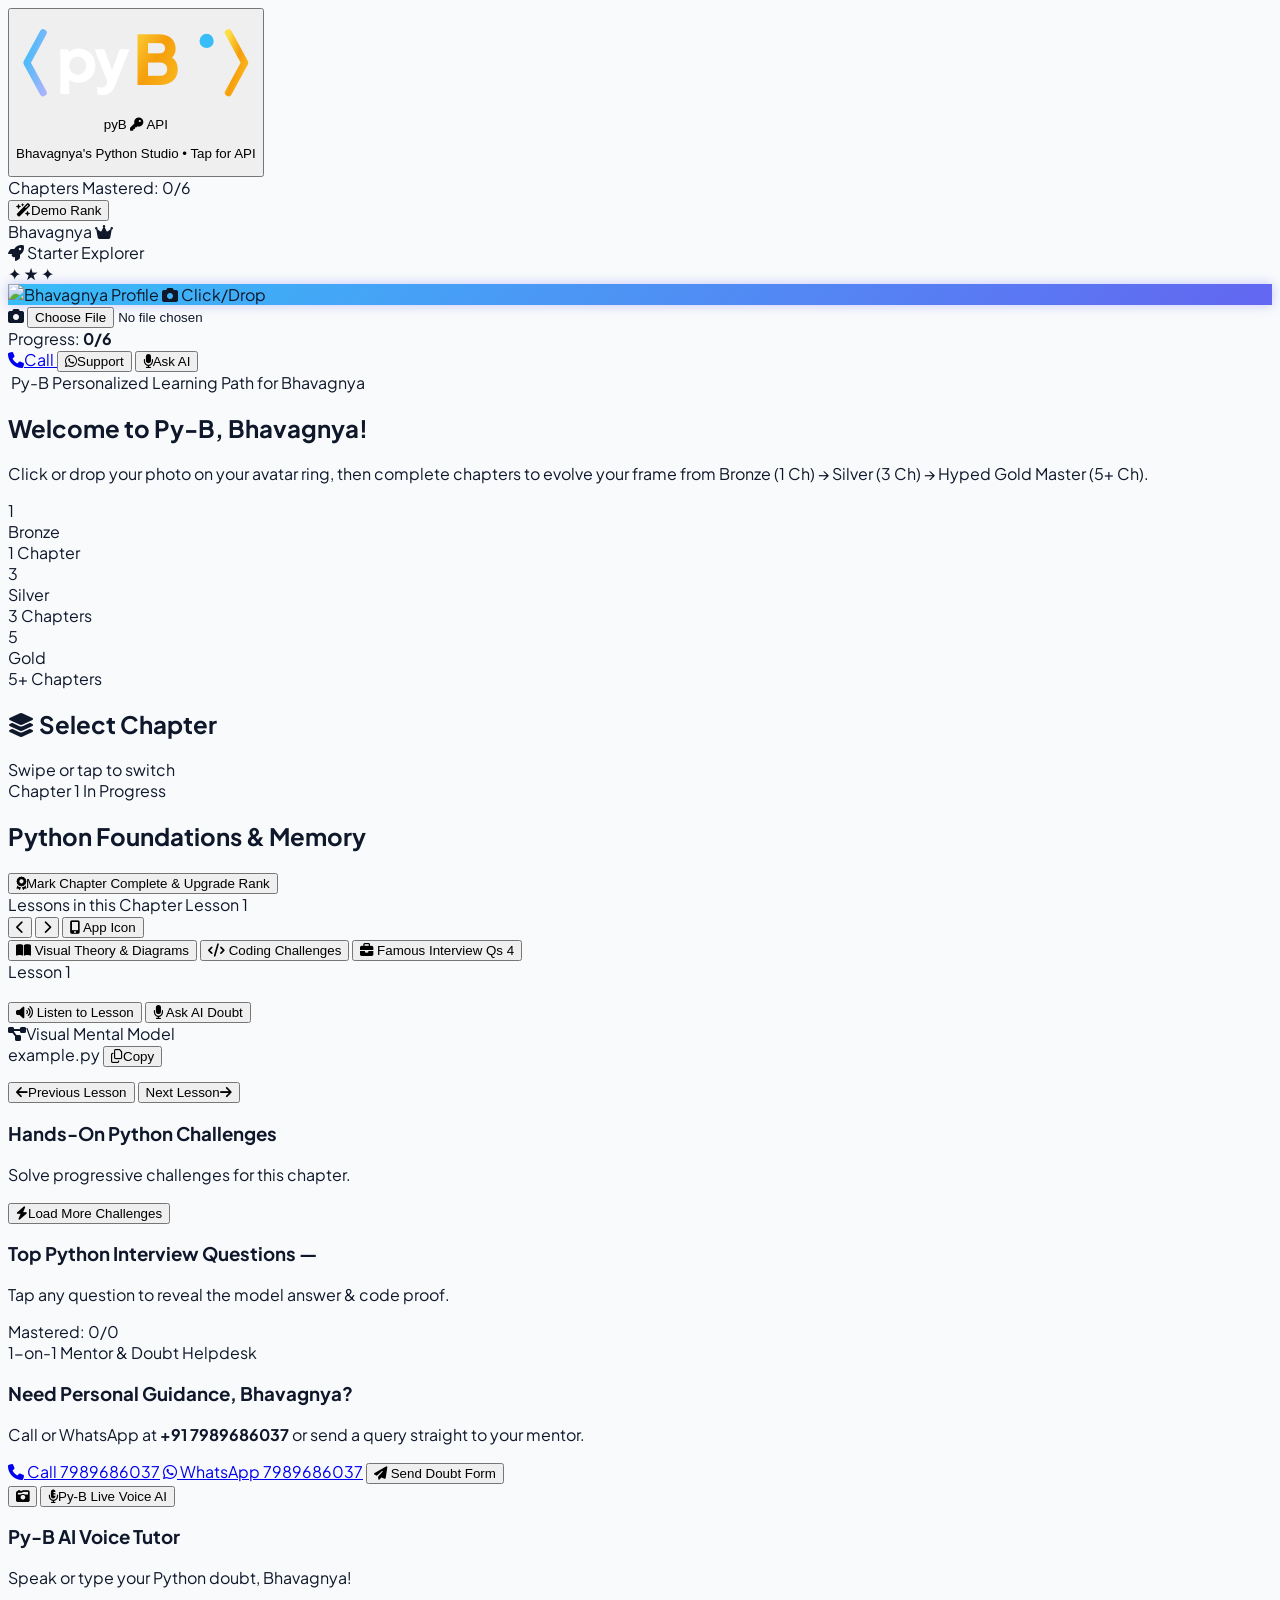
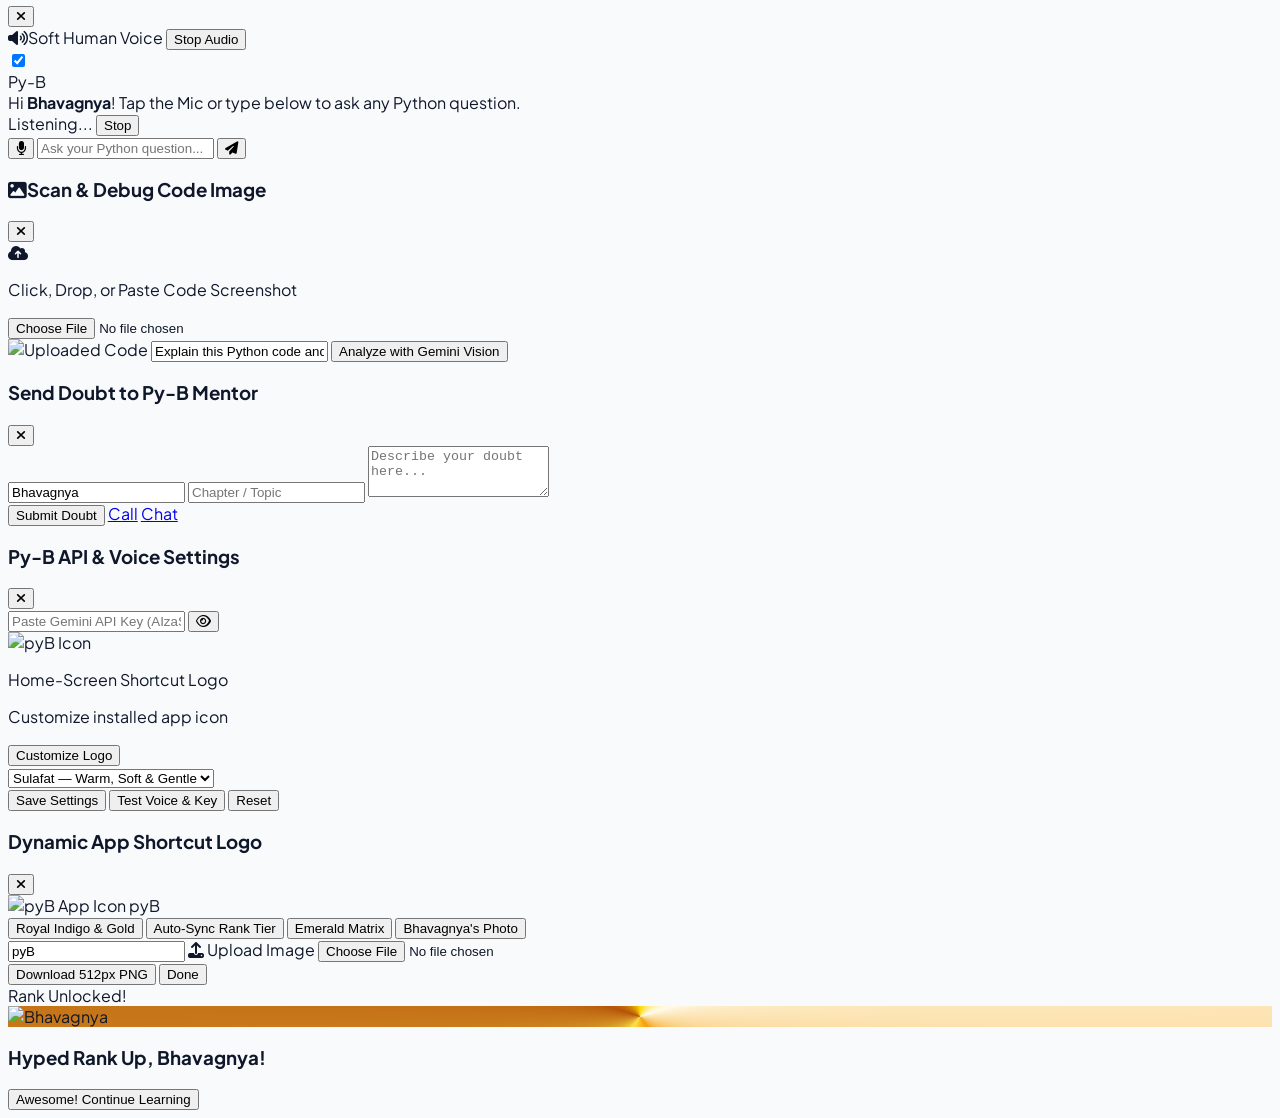
==== index.html.html @ 21bb07d4 "Add files via upload" ====
<!DOCTYPE html>
<html lang="en">
<head>
  <meta charset="UTF-8" />
  <meta name="viewport" content="width=device-width, initial-scale=1.0, maximum-scale=5.0" />
  <meta name="theme-color" content="#1e1b4b" id="dynamicThemeColorMeta" />
  <meta name="apple-mobile-web-app-capable" content="yes" />
  <meta name="apple-mobile-web-app-status-bar-style" content="black-translucent" />
  <meta name="apple-mobile-web-app-title" content="pyB" />
  <link id="dynamicFaviconLink" rel="icon" type="image/png" href="" />
  <link id="dynamicAppleTouchIconLink" rel="apple-touch-icon" href="" />
  <link id="dynamicManifestLink" rel="manifest" href="./manifest.json" />
  <title>pyB — Bhavagnya's Interactive Python Mastery</title>

  <!-- Google Fonts: Plus Jakarta Sans, Inter & JetBrains Mono -->
  <link rel="preconnect" href="https://fonts.googleapis.com" />
  <link rel="preconnect" href="https://fonts.gstatic.com" crossorigin />
  <link href="https://fonts.googleapis.com/css2?family=Inter:wght@400;500;600;700&family=JetBrains+Mono:wght@400;500;600;700&family=Plus+Jakarta+Sans:wght@500;600;700;800&display=swap" rel="stylesheet" />

  <!-- Tailwind CSS & Font Awesome -->
  <script src="https://cdn.tailwindcss.com"></script>
  <link rel="stylesheet" href="https://cdnjs.cloudflare.com/ajax/libs/font-awesome/6.5.1/css/all.min.css" />

  <!-- Dedicated Custom Stylesheet -->
  <link rel="stylesheet" href="./styles.css" />

  <script>
    tailwind.config = {
      theme: {
        extend: {
          fontFamily: {
            sans: ['"Plus Jakarta Sans"', '"Inter"', 'system-ui', 'sans-serif'],
            mono: ['"JetBrains Mono"', 'monospace'],
          }
        }
      }
    };
  </script>
</head>
<body class="antialiased selection:bg-indigo-100 selection:text-indigo-900 pb-24">

  <!-- STICKY TOP HEADER -->
  <header class="sticky top-0 z-40 bg-white/95 backdrop-blur-md border-b border-slate-200 shadow-sm">
    <div class="max-w-6xl mx-auto px-3 sm:px-6 py-2.5 flex items-center justify-between gap-2">
      <!-- Custom pyB App Logo -->
      <button onclick="openApiSettingsModal()" title="Click to Configure Gemini API Key & Natural Voice"
              class="flex items-center gap-2.5 text-left group rounded-2xl p-1 -ml-1 hover:bg-indigo-50/70 transition focus:outline-none focus:ring-2 focus:ring-indigo-400">
        <div class="relative h-10 sm:h-11 px-2.5 rounded-2xl bg-gradient-to-br from-slate-900 via-indigo-900 to-violet-800 flex items-center justify-center shadow-md shadow-indigo-200 border border-indigo-400/30 group-hover:scale-105 transition-transform">
          <svg viewBox="0 0 88 38" class="h-6 sm:h-7 w-auto" aria-label="pyB App Logo">
            <defs>
              <linearGradient id="pybGoldGrad" x1="0%" y1="0%" x2="100%" y2="100%">
                <stop offset="0%" stop-color="#fde047"/>
                <stop offset="50%" stop-color="#f59e0b"/>
                <stop offset="100%" stop-color="#fbbf24"/>
              </linearGradient>
              <linearGradient id="pybCyanGrad" x1="0%" y1="0%" x2="100%" y2="100%">
                <stop offset="0%" stop-color="#38bdf8"/>
                <stop offset="100%" stop-color="#a5b4fc"/>
              </linearGradient>
            </defs>
            <path d="M10 8 L4 19 L10 30" fill="none" stroke="url(#pybCyanGrad)" stroke-width="2.6" stroke-linecap="round" stroke-linejoin="round"/>
            <path d="M78 8 L84 19 L78 30" fill="none" stroke="url(#pybGoldGrad)" stroke-width="2.6" stroke-linecap="round" stroke-linejoin="round"/>
            <text x="15" y="26" font-family="Plus Jakarta Sans, Inter, sans-serif" font-weight="800" font-size="22" fill="#ffffff" letter-spacing="-0.5">py</text>
            <text x="43" y="27" font-family="Plus Jakarta Sans, Inter, sans-serif" font-weight="900" font-size="25" fill="url(#pybGoldGrad)">B</text>
            <circle cx="70" cy="11" r="2.6" fill="#38bdf8"/>
          </svg>
          <span id="apiKeyStatusDot" class="absolute -top-1 -right-1 w-3 h-3 rounded-full bg-emerald-400 border-2 border-white"></span>
        </div>
        <div>
          <div class="flex items-center gap-1.5">
            <span class="font-extrabold text-lg sm:text-xl tracking-tight text-slate-900 group-hover:text-indigo-700 transition-colors">pyB</span>
            <span class="text-[10px] font-bold uppercase tracking-wider px-2 py-0.5 rounded-full bg-indigo-50 text-indigo-600 border border-indigo-100 flex items-center gap-1">
              <i class="fa-solid fa-key text-[8px]"></i> API
            </span>
          </div>
          <p class="text-[11px] text-slate-500 hidden sm:block">Bhavagnya's Python Studio • Tap for API</p>
        </div>
      </button>

      <!-- Desktop Progress -->
      <div class="hidden md:flex items-center gap-3 bg-slate-50 border border-slate-200/80 px-3.5 py-1.5 rounded-2xl">
        <div class="text-xs font-semibold text-slate-600">
          Chapters Mastered: <span id="headerCompletedCount" class="text-indigo-600 font-bold">0</span>/<span id="headerTotalChapters">6</span>
        </div>
        <div class="w-28 h-2 bg-slate-200 rounded-full overflow-hidden">
          <div id="headerProgressBar" class="h-full bg-gradient-to-r from-indigo-500 to-amber-500 transition-all duration-500" style="width: 0%"></div>
        </div>
        <button onclick="simulateTierDemo()" class="text-[11px] font-semibold text-amber-600 hover:text-amber-700 bg-amber-50 px-2 py-0.5 rounded-lg border border-amber-200 transition">
          <i class="fa-solid fa-wand-magic-sparkles mr-1"></i>Demo Rank
        </button>
      </div>

      <!-- Bhavagnya Profile Card -->
      <div class="flex items-center gap-2.5 sm:gap-3">
        <div class="text-right">
          <div class="flex items-center justify-end gap-1.5">
            <span class="font-extrabold text-sm sm:text-base text-slate-900 tracking-tight">Bhavagnya</span>
            <span id="tierCrownIcon" class="hidden text-amber-500 text-xs"><i class="fa-solid fa-crown"></i></span>
          </div>
          <div class="flex items-center justify-end gap-1">
            <span id="tierBadge" class="inline-flex items-center gap-1 text-[10px] sm:text-[11px] font-bold px-2 py-0.5 rounded-full bg-indigo-50 text-indigo-700 border border-indigo-200 transition-all">
              <i class="fa-solid fa-rocket text-[10px]"></i> Starter Explorer
            </span>
          </div>
        </div>
        <div id="avatarDropZone"
             ondragover="handleAvatarDragOver(event)"
             ondragleave="handleAvatarDragLeave(event)"
             ondrop="handleAvatarDrop(event)"
             class="relative group rounded-full transition-all duration-200">
          <div id="goldSparkles" class="hidden pointer-events-none">
            <span class="sparkle-particle absolute -top-2 -left-1 text-amber-400 text-xs">✦</span>
            <span class="sparkle-particle absolute -top-1 -right-2 text-yellow-500 text-sm" style="animation-delay:0.5s">★</span>
            <span class="sparkle-particle absolute -bottom-1 -left-2 text-amber-500 text-xs" style="animation-delay:1s">✦</span>
          </div>
          <div id="avatarOuterFrame" class="avatar-frame-starter p-[3.5px] sm:p-1 rounded-full transition-all duration-500">
            <div class="relative w-11 h-11 sm:w-12 sm:h-12 rounded-full overflow-hidden bg-slate-900 border-2 border-white">
              <img id="userAvatarImg"
                   src="https://api.dicebear.com/7.x/avataaars/svg?seed=Bhavagnya&backgroundColor=c0aede"
                   alt="Bhavagnya Profile"
                   class="w-full h-full object-cover" />
              <label for="avatarUploadInput"
                     class="absolute inset-0 bg-slate-900/65 opacity-0 group-hover:opacity-100 active:opacity-100 flex flex-col items-center justify-center text-white cursor-pointer transition-opacity">
                <i class="fa-solid fa-camera text-xs"></i>
                <span class="text-[7px] font-bold uppercase mt-0.5 leading-tight text-center">Click/Drop</span>
              </label>
            </div>
          </div>
          <label for="avatarUploadInput"
                 class="absolute -bottom-1 -right-1 w-5 h-5 rounded-full bg-indigo-600 text-white border-2 border-white flex items-center justify-center shadow cursor-pointer hover:bg-indigo-700 transition">
            <i class="fa-solid fa-camera text-[9px]"></i>
          </label>
          <input type="file" id="avatarUploadInput" accept="image/*" class="hidden" onchange="handleAvatarUpload(event)" />
        </div>
      </div>
    </div>

    <!-- Mobile Quick Actions -->
    <div class="md:hidden bg-slate-50/90 border-t border-slate-200/70 px-3 py-1.5 flex items-center justify-between text-xs">
      <div class="flex items-center gap-2">
        <span class="font-semibold text-slate-600">Progress: <strong id="mobileCompletedCount" class="text-indigo-600">0/6</strong></span>
        <div class="w-20 h-1.5 bg-slate-200 rounded-full overflow-hidden">
          <div id="mobileProgressBar" class="h-full bg-gradient-to-r from-indigo-500 to-amber-500 transition-all duration-500" style="width: 0%"></div>
        </div>
      </div>
      <div class="flex items-center gap-2">
        <a href="tel:+917989686037" class="text-sky-700 font-semibold bg-sky-50 border border-sky-200 px-2 py-0.5 rounded-lg">
          <i class="fa-solid fa-phone mr-1"></i>Call
        </a>
        <button onclick="openContactModal()" class="text-emerald-700 font-semibold bg-emerald-50 border border-emerald-200 px-2 py-0.5 rounded-lg">
          <i class="fa-brands fa-whatsapp mr-1"></i>Support
        </button>
        <button onclick="toggleVoiceTutorModal(true)" class="text-indigo-700 font-semibold bg-indigo-50 border border-indigo-200 px-2 py-0.5 rounded-lg">
          <i class="fa-solid fa-microphone mr-1"></i>Ask AI
        </button>
      </div>
    </div>
  </header>

  <!-- MAIN CONTENT -->
  <main class="max-w-6xl mx-auto px-3 sm:px-6 pt-5 space-y-6">
    <!-- Welcome Banner -->
    <section class="bg-gradient-to-r from-slate-900 via-indigo-950 to-slate-900 rounded-3xl p-4 sm:p-6 text-white shadow-lg border border-indigo-800/40">
      <div class="flex flex-col lg:flex-row lg:items-center justify-between gap-4">
        <div class="space-y-1.5">
          <div class="inline-flex items-center gap-2 px-3 py-1 rounded-full bg-white/10 border border-white/15 text-xs font-semibold text-amber-300">
            <i class="fa-solid fa-sparkles"></i> Py-B Personalized Learning Path for Bhavagnya
          </div>
          <h1 class="text-xl sm:text-2xl md:text-3xl font-extrabold tracking-tight">
            Welcome to Py-B, <span class="text-transparent bg-clip-text bg-gradient-to-r from-amber-300 via-yellow-200 to-amber-400">Bhavagnya!</span>
          </h1>
          <p class="text-xs sm:text-sm text-slate-300 max-w-2xl leading-relaxed">
            Click or drop your photo on your avatar ring, then complete chapters to evolve your frame from <span class="text-amber-400 font-semibold">Bronze (1 Ch)</span> → <span class="text-slate-200 font-semibold">Silver (3 Ch)</span> → <span class="text-yellow-300 font-bold">Hyped Gold Master (5+ Ch)</span>.
          </p>
        </div>
        <div class="grid grid-cols-3 gap-2 sm:gap-3 shrink-0">
          <div id="milestoneBronze" class="rounded-2xl bg-white/5 border border-amber-600/40 p-2.5 text-center transition-all">
            <div class="w-7 h-7 mx-auto rounded-full bg-gradient-to-br from-amber-500 to-amber-800 flex items-center justify-center text-white text-xs font-bold mb-1 shadow">1</div>
            <div class="text-[11px] font-bold text-amber-300">Bronze</div>
            <div class="text-[10px] text-slate-400">1 Chapter</div>
          </div>
          <div id="milestoneSilver" class="rounded-2xl bg-white/5 border border-slate-400/40 p-2.5 text-center transition-all">
            <div class="w-7 h-7 mx-auto rounded-full bg-gradient-to-br from-slate-200 to-slate-500 flex items-center justify-center text-slate-900 text-xs font-bold mb-1 shadow">3</div>
            <div class="text-[11px] font-bold text-slate-200">Silver</div>
            <div class="text-[10px] text-slate-400">3 Chapters</div>
          </div>
          <div id="milestoneGold" class="rounded-2xl bg-white/5 border border-yellow-400/50 p-2.5 text-center transition-all">
            <div class="w-7 h-7 mx-auto rounded-full bg-gradient-to-br from-yellow-300 via-amber-400 to-yellow-600 flex items-center justify-center text-slate-950 text-xs font-bold mb-1 shadow">5</div>
            <div class="text-[11px] font-bold text-yellow-300">Gold</div>
            <div class="text-[10px] text-slate-400">5+ Chapters</div>
          </div>
        </div>
      </div>
    </section>

    <!-- Chapter Selector -->
    <section>
      <div class="flex items-center justify-between mb-2.5">
        <h2 class="text-sm font-extrabold uppercase tracking-wider text-slate-500 flex items-center gap-2">
          <i class="fa-solid fa-layer-group text-indigo-600"></i> Select Chapter
        </h2>
        <span class="text-xs text-slate-500 font-medium">Swipe or tap to switch</span>
      </div>
      <div id="chapterTabsContainer" class="lesson-palette-scroll gap-2.5 pb-1"></div>
    </section>

    <!-- Active Chapter Workspace -->
    <section id="chapterWorkspace" class="bg-white rounded-3xl border border-slate-200/90 shadow-sm overflow-hidden">
      <div class="p-4 sm:p-6 border-b border-slate-100 bg-gradient-to-r from-slate-50 to-indigo-50/40 flex flex-col sm:flex-row sm:items-center justify-between gap-4">
        <div>
          <div class="flex items-center gap-2 mb-1">
            <span id="activeChapterBadge" class="text-xs font-bold uppercase tracking-wider px-2.5 py-0.5 rounded-lg bg-indigo-600 text-white">Chapter 1</span>
            <span id="chapterStatusTag" class="text-xs font-semibold px-2.5 py-0.5 rounded-lg bg-slate-200/70 text-slate-700">In Progress</span>
          </div>
          <h2 id="activeChapterTitle" class="text-xl sm:text-2xl font-extrabold text-slate-900">Python Foundations & Memory</h2>
          <p id="activeChapterSubtitle" class="text-xs sm:text-sm text-slate-600 mt-0.5"></p>
        </div>
        <button id="completeChapterBtn" onclick="toggleChapterComplete()"
                class="w-full sm:w-auto px-5 py-3 rounded-2xl font-bold text-sm bg-gradient-to-r from-indigo-600 to-violet-600 text-white shadow-md flex items-center justify-center gap-2">
          <i class="fa-solid fa-award"></i><span>Mark Chapter Complete & Upgrade Rank</span>
        </button>
      </div>

      <!-- Lesson Palette -->
      <div class="bg-slate-50/80 border-b border-slate-200/80 px-3 sm:px-6 py-3">
        <div class="flex items-center justify-between mb-2">
          <div class="flex items-center gap-2">
            <span class="text-xs font-bold text-slate-700 uppercase tracking-wide">Lessons in this Chapter</span>
            <span id="lessonCounterPill" class="text-xs font-extrabold px-2.5 py-0.5 rounded-full bg-indigo-100 text-indigo-700 border border-indigo-200">Lesson 1</span>
          </div>
          <div class="flex items-center gap-1.5">
            <button onclick="scrollLessonPalette(-220)" class="w-8 h-8 rounded-xl bg-white border border-slate-200 text-slate-700 flex items-center justify-center"><i class="fa-solid fa-chevron-left text-xs"></i></button>
            <button onclick="scrollLessonPalette(220)" class="w-8 h-8 rounded-xl bg-white border border-slate-200 text-slate-700 flex items-center justify-center"><i class="fa-solid fa-chevron-right text-xs"></i></button>
            <button onclick="openAppIconStudioModal()" class="px-3 py-1.5 rounded-xl text-xs font-semibold bg-amber-50 hover:bg-amber-100 text-amber-800 border border-amber-200 flex items-center gap-1.5">
              <i class="fa-solid fa-mobile-screen-button"></i> App Icon
            </button>
          </div>
        </div>
        <div id="lessonPalette" class="lesson-palette-scroll gap-2 py-1"></div>
      </div>

      <!-- Subtabs -->
      <div class="flex border-b border-slate-200 bg-white px-2 sm:px-6 pt-2 gap-1 sm:gap-3 overflow-x-auto">
        <button onclick="switchSubTab('theory')" id="tabBtn-theory" class="subtab-btn px-3.5 py-2.5 text-xs sm:text-sm font-bold border-b-2 border-indigo-600 text-indigo-600 whitespace-nowrap flex items-center gap-1.5">
          <i class="fa-solid fa-book-open"></i> Visual Theory & Diagrams
        </button>
        <button onclick="switchSubTab('practice')" id="tabBtn-practice" class="subtab-btn px-3.5 py-2.5 text-xs sm:text-sm font-bold border-b-2 border-transparent text-slate-500 whitespace-nowrap flex items-center gap-1.5">
          <i class="fa-solid fa-code"></i> Coding Challenges
        </button>
        <button onclick="switchSubTab('interview')" id="tabBtn-interview" class="subtab-btn px-3.5 py-2.5 text-xs sm:text-sm font-bold border-b-2 border-transparent text-slate-500 whitespace-nowrap flex items-center gap-1.5">
          <i class="fa-solid fa-briefcase text-amber-500"></i> Famous Interview Qs
          <span id="interviewCountBadge" class="text-[10px] px-1.5 rounded-full bg-amber-100 text-amber-800">4</span>
        </button>
      </div>

      <!-- Theory Panel -->
      <div id="subTab-theory" class="p-4 sm:p-6 space-y-6">
        <div class="flex flex-col sm:flex-row sm:items-center justify-between gap-2 pb-3 border-b border-slate-100">
          <div>
            <span id="lessonTag" class="text-xs font-bold text-indigo-600 uppercase tracking-wider">Lesson 1</span>
            <h3 id="lessonTitle" class="text-lg sm:text-xl font-extrabold text-slate-900 mt-0.5"></h3>
          </div>
          <div class="flex items-center gap-2">
            <button onclick="readLessonAloud()" class="px-3 py-1.5 rounded-xl text-xs font-semibold bg-slate-100 border border-slate-200 flex items-center gap-1.5">
              <i class="fa-solid fa-volume-high text-indigo-600"></i> Listen to Lesson
            </button>
            <button onclick="askLessonDoubt()" class="px-3 py-1.5 rounded-xl text-xs font-semibold bg-indigo-50 text-indigo-700 border border-indigo-200 flex items-center gap-1.5">
              <i class="fa-solid fa-microphone"></i> Ask AI Doubt
            </button>
          </div>
        </div>
        <div class="bg-gradient-to-br from-slate-900 to-indigo-950 rounded-2xl p-4 sm:p-5 text-white border border-slate-800">
          <div class="flex items-center justify-between mb-3">
            <span class="text-xs font-bold uppercase tracking-wider text-indigo-300"><i class="fa-solid fa-diagram-project mr-1"></i>Visual Mental Model</span>
            <span id="diagramCaptionBadge" class="text-[11px] bg-white/10 px-2.5 py-0.5 rounded-full text-slate-200"></span>
          </div>
          <div id="lessonVisualDiagram" class="w-full flex justify-center items-center overflow-x-auto py-2"></div>
        </div>
        <div id="lessonTheoryContent" class="theory-prose max-w-3xl"></div>
        <div class="rounded-2xl overflow-hidden border border-slate-200 bg-slate-950 text-slate-100">
          <div class="flex items-center justify-between px-4 py-2.5 bg-slate-900 border-b border-slate-800">
            <span class="text-xs font-mono text-slate-400">example.py</span>
            <button onclick="copyExampleCode()" class="text-xs font-semibold text-slate-300 bg-slate-800 px-2.5 py-1 rounded-lg"><i class="fa-regular fa-copy mr-1"></i>Copy</button>
          </div>
          <pre id="lessonCodeBlock" class="p-4 text-xs sm:text-sm font-mono leading-relaxed overflow-x-auto text-emerald-300"></pre>
        </div>
        <div class="flex items-center justify-between pt-4 border-t border-slate-100">
          <button id="prevLessonBtn" onclick="navigateLesson(-1)" class="px-4 py-2.5 rounded-xl text-xs sm:text-sm font-bold bg-slate-100 text-slate-700 disabled:opacity-40"><i class="fa-solid fa-arrow-left mr-1"></i>Previous Lesson</button>
          <button id="nextLessonBtn" onclick="navigateLesson(1)" class="px-4 py-2.5 rounded-xl text-xs sm:text-sm font-bold bg-indigo-600 text-white">Next Lesson<i class="fa-solid fa-arrow-right ml-1"></i></button>
        </div>
      </div>

      <!-- Practice Panel -->
      <div id="subTab-practice" class="hidden p-4 sm:p-6 space-y-6">
        <div class="flex flex-col sm:flex-row sm:items-center justify-between gap-2">
          <div>
            <h3 class="text-lg sm:text-xl font-extrabold text-slate-900">Hands-On Python Challenges</h3>
            <p class="text-xs sm:text-sm text-slate-600">Solve progressive challenges for this chapter.</p>
          </div>
          <span id="challengeCounterBadge" class="text-xs font-bold px-3 py-1 rounded-full bg-indigo-50 text-indigo-700 border border-indigo-200"></span>
        </div>
        <div id="challengesContainer" class="space-y-5"></div>
        <div class="pt-4 border-t border-slate-200 flex flex-col items-center text-center gap-2">
          <button id="loadMoreChallengesBtn" onclick="loadMoreChallenges()" class="w-full sm:w-auto px-6 py-3.5 rounded-2xl font-extrabold text-sm bg-gradient-to-r from-amber-500 to-orange-600 text-white shadow-lg">
            <i class="fa-solid fa-bolt mr-1"></i><span id="loadMoreBtnText">Load More Challenges</span>
          </button>
        </div>
      </div>

      <!-- Interview Panel -->
      <div id="subTab-interview" class="hidden p-4 sm:p-6 space-y-5">
        <div class="bg-amber-50/80 border border-amber-200/80 rounded-2xl p-4 flex flex-col sm:flex-row sm:items-center justify-between gap-3">
          <div>
            <h3 class="font-extrabold text-slate-900 text-base sm:text-lg">Top Python Interview Questions — <span id="interviewChapterName" class="text-indigo-700"></span></h3>
            <p class="text-xs sm:text-sm text-slate-600">Tap any question to reveal the model answer & code proof.</p>
          </div>
          <div class="text-xs font-bold text-amber-900 bg-amber-200/60 px-3 py-1.5 rounded-xl">
            Mastered: <span id="interviewMasteredCount">0</span>/<span id="interviewTotalCount">0</span>
          </div>
        </div>
        <div id="interviewQuestionsList" class="space-y-3"></div>
      </div>
    </section>

    <!-- Mentor Helpdesk -->
    <section class="bg-white rounded-3xl border border-slate-200 p-4 sm:p-6 shadow-sm flex flex-col md:flex-row items-start md:items-center justify-between gap-4">
      <div class="space-y-1">
        <span class="text-xs font-bold uppercase tracking-wider text-emerald-600">1-on-1 Mentor & Doubt Helpdesk</span>
        <h3 class="text-lg font-extrabold text-slate-900">Need Personal Guidance, Bhavagnya?</h3>
        <p class="text-xs sm:text-sm text-slate-600">Call or WhatsApp at <strong class="text-slate-900">+91 7989686037</strong> or send a query straight to your mentor.</p>
      </div>
      <div class="flex flex-wrap items-center gap-2.5 w-full md:w-auto">
        <a href="tel:+917989686037" class="flex-1 md:flex-none px-4 py-2.5 rounded-xl bg-sky-600 hover:bg-sky-700 text-white font-bold text-xs sm:text-sm flex items-center justify-center gap-2"><i class="fa-solid fa-phone"></i> Call 7989686037</a>
        <a href="https://wa.me/917989686037?text=Hi!%20I'm%20Bhavagnya%20learning%20on%20Py-B%20and%20have%20a%20question." target="_blank" rel="noopener noreferrer" class="flex-1 md:flex-none px-4 py-2.5 rounded-xl bg-emerald-600 hover:bg-emerald-700 text-white font-bold text-xs sm:text-sm flex items-center justify-center gap-2"><i class="fa-brands fa-whatsapp"></i> WhatsApp 7989686037</a>
        <button onclick="openContactModal()" class="flex-1 md:flex-none px-4 py-2.5 rounded-xl bg-slate-900 hover:bg-slate-800 text-white font-bold text-xs sm:text-sm flex items-center justify-center gap-2"><i class="fa-solid fa-paper-plane"></i> Send Doubt Form</button>
      </div>
    </section>
  </main>

  <!-- Floating AI Dock -->
  <div class="fixed bottom-4 right-4 z-50 flex items-center gap-2.5">
    <button onclick="openImageOverlayModal()" class="w-12 h-12 rounded-2xl bg-slate-900 text-amber-400 shadow-xl border border-slate-700 flex items-center justify-center"><i class="fa-solid fa-camera-retro text-lg"></i></button>
    <button onclick="toggleVoiceTutorModal(true)" class="px-4 py-3 rounded-2xl bg-gradient-to-r from-indigo-600 to-violet-700 text-white font-extrabold text-xs sm:text-sm shadow-xl flex items-center gap-2.5">
      <i class="fa-solid fa-microphone-lines text-base"></i><span>Py-B Live Voice AI</span>
    </button>
  </div>

  <!-- Voice AI Modal -->
  <div id="voiceTutorModal" class="fixed inset-0 z-50 hidden bg-slate-950/70 backdrop-blur-sm flex items-end sm:items-center justify-center p-0 sm:p-4">
    <div class="bg-white w-full sm:max-w-lg rounded-t-3xl sm:rounded-3xl shadow-2xl border border-slate-200 overflow-hidden flex flex-col max-h-[90vh]">
      <div class="bg-gradient-to-r from-indigo-950 to-violet-900 p-4 text-white flex items-center justify-between">
        <div>
          <h3 class="font-extrabold text-base">Py-B AI Voice Tutor</h3>
          <p class="text-xs text-indigo-200">Speak or type your Python doubt, Bhavagnya!</p>
        </div>
        <button onclick="toggleVoiceTutorModal(false)" class="w-8 h-8 rounded-full bg-white/10 flex items-center justify-center"><i class="fa-solid fa-xmark"></i></button>
      </div>
      <div class="bg-indigo-50 px-4 py-2 border-b border-indigo-100 flex items-center justify-between text-xs">
        <div class="flex items-center gap-2">
          <span class="font-semibold text-indigo-900"><i class="fa-solid fa-volume-high text-indigo-600 mr-1"></i>Soft Human Voice</span>
          <button id="stopSpeakingBtn" onclick="stopAllAiAudio()" class="hidden px-2 py-0.5 rounded-lg bg-rose-100 text-rose-700 font-bold">Stop Audio</button>
        </div>
        <input type="checkbox" id="autoSpeakToggle" checked />
      </div>
      <div id="aiChatMessages" class="p-4 space-y-3 overflow-y-auto flex-1 bg-slate-50 min-h-[240px]">
        <div class="flex items-start gap-2.5">
          <div class="w-8 h-8 rounded-xl bg-indigo-600 text-white flex items-center justify-center shrink-0 text-xs font-bold">Py-B</div>
          <div class="bg-white border border-slate-200 rounded-2xl p-3 text-xs sm:text-sm text-slate-700">Hi <strong>Bhavagnya</strong>! Tap the Mic or type below to ask any Python question.</div>
        </div>
      </div>
      <div id="voiceStatusBanner" class="hidden px-4 py-2.5 bg-rose-50 border-t border-rose-200 flex items-center justify-between">
        <span id="voiceLiveTranscript" class="text-xs font-bold text-rose-700">Listening...</span>
        <button onclick="stopVoiceRecognition()" class="text-xs font-bold text-rose-700 underline">Stop</button>
      </div>
      <div class="p-3 bg-white border-t border-slate-200 flex items-center gap-2">
        <button id="micTriggerBtn" onclick="toggleVoiceRecognition()" class="w-12 h-12 rounded-2xl bg-rose-500 text-white flex items-center justify-center shrink-0"><i class="fa-solid fa-microphone text-lg"></i></button>
        <input id="aiTextInput" type="text" placeholder="Ask your Python question..." onkeydown="if(event.key==='Enter') sendAiDoubt()" class="flex-1 bg-slate-100 border border-slate-200 rounded-2xl px-3.5 py-3 text-xs sm:text-sm" />
        <button onclick="sendAiDoubt()" class="w-11 h-11 rounded-2xl bg-indigo-600 text-white flex items-center justify-center shrink-0"><i class="fa-solid fa-paper-plane text-sm"></i></button>
      </div>
    </div>
  </div>

  <!-- Image Scanner Modal -->
  <div id="imageOverlayModal" class="fixed inset-0 z-50 hidden bg-slate-950/70 backdrop-blur-sm flex items-center justify-center p-4">
    <div class="bg-white w-full max-w-md rounded-3xl shadow-2xl border border-slate-200 overflow-hidden">
      <div class="p-4 bg-slate-900 text-white flex items-center justify-between">
        <h3 class="font-extrabold text-base"><i class="fa-solid fa-image text-amber-400 mr-1.5"></i>Scan & Debug Code Image</h3>
        <button onclick="closeImageOverlayModal()" class="w-8 h-8 rounded-full bg-white/10 flex items-center justify-center"><i class="fa-solid fa-xmark"></i></button>
      </div>
      <div class="p-5 space-y-4">
        <label id="codeImageDropZone" for="codeScreenshotInput" ondragover="handleCodeDropZoneDragOver(event)" ondragleave="handleCodeDropZoneDragLeave(event)" ondrop="handleCodeDropZoneDrop(event)"
               class="block border-2 border-dashed border-indigo-300 bg-indigo-50/40 rounded-2xl p-6 text-center cursor-pointer">
          <i class="fa-solid fa-cloud-arrow-up text-3xl text-indigo-600 mb-2"></i>
          <p class="text-sm font-bold text-slate-800">Click, Drop, or Paste Code Screenshot</p>
          <input type="file" id="codeScreenshotInput" accept="image/*" class="hidden" onchange="handleCodeImageUpload(event)" />
        </label>
        <div id="codeImagePreviewWrap" class="hidden space-y-3">
          <img id="codeImagePreview" src="" alt="Uploaded Code" class="w-full max-h-48 object-contain rounded-xl bg-slate-950" />
          <input id="codeImagePrompt" type="text" value="Explain this Python code and fix any errors for Bhavagnya." class="w-full bg-slate-100 border border-slate-200 rounded-xl px-3 py-2 text-xs" />
          <button onclick="analyzeUploadedCodeImage()" id="analyzeImgBtn" class="w-full py-3 rounded-xl bg-indigo-600 text-white font-bold text-sm">Analyze with Gemini Vision</button>
        </div>
        <div id="codeImageResult" class="hidden bg-slate-50 border border-slate-200 rounded-2xl p-3.5 text-xs max-h-48 overflow-y-auto"></div>
      </div>
    </div>
  </div>

  <!-- Contact Modal -->
  <div id="contactSupportModal" class="fixed inset-0 z-50 hidden bg-slate-950/70 backdrop-blur-sm flex items-center justify-center p-4">
    <div class="bg-white w-full max-w-md rounded-3xl shadow-2xl border border-slate-200 overflow-hidden">
      <div class="p-4 bg-slate-900 text-white flex items-center justify-between">
        <h3 class="font-extrabold text-base">Send Doubt to Py-B Mentor</h3>
        <button onclick="closeContactModal()" class="w-8 h-8 rounded-full bg-white/10 flex items-center justify-center"><i class="fa-solid fa-xmark"></i></button>
      </div>
      <form onsubmit="submitGoogleSupportForm(event)" class="p-5 space-y-4">
        <input type="text" id="formStudentName" value="Bhavagnya" required class="w-full bg-slate-50 border border-slate-300 rounded-xl px-3.5 py-2.5 text-sm font-semibold" />
        <input type="text" id="formTopic" placeholder="Chapter / Topic" required class="w-full bg-slate-50 border border-slate-300 rounded-xl px-3.5 py-2.5 text-sm" />
        <textarea id="formMessage" rows="3" placeholder="Describe your doubt here..." required class="w-full bg-slate-50 border border-slate-300 rounded-xl px-3.5 py-2.5 text-sm"></textarea>
        <div id="formSubmitStatus" class="hidden"></div>
        <div class="flex items-center gap-2">
          <button type="submit" id="formSubmitBtn" class="flex-1 py-3 rounded-xl bg-indigo-600 text-white font-bold text-sm">Submit Doubt</button>
          <a href="tel:+917989686037" class="py-3 px-3.5 rounded-xl bg-sky-600 text-white font-bold text-sm">Call</a>
          <a href="https://wa.me/917989686037" target="_blank" rel="noopener noreferrer" class="py-3 px-3.5 rounded-xl bg-emerald-600 text-white font-bold text-sm">Chat</a>
        </div>
      </form>
    </div>
  </div>

  <!-- API Settings Modal -->
  <div id="apiSettingsModal" class="fixed inset-0 z-50 hidden bg-slate-950/70 backdrop-blur-sm flex items-center justify-center p-4">
    <div class="bg-white w-full max-w-md rounded-3xl shadow-2xl border border-slate-200 overflow-hidden">
      <div class="p-4 bg-slate-900 text-white flex items-center justify-between">
        <h3 class="font-extrabold text-base">Py-B API & Voice Settings</h3>
        <button onclick="closeApiSettingsModal()" class="w-8 h-8 rounded-full bg-white/10 flex items-center justify-center"><i class="fa-solid fa-xmark"></i></button>
      </div>
      <div class="p-5 space-y-4">
        <div class="relative flex items-center">
          <input type="password" id="customApiKeyInput" placeholder="Paste Gemini API Key (AIzaSy...)" class="w-full bg-slate-50 border border-slate-300 rounded-xl pl-3.5 pr-10 py-2.5 text-xs font-mono" />
          <button type="button" onclick="toggleApiKeyVisibility()" class="absolute right-3 text-slate-400"><i id="apiKeyEyeIcon" class="fa-regular fa-eye"></i></button>
        </div>
        <div class="p-3 rounded-2xl bg-amber-50 border border-amber-200 flex items-center justify-between gap-3">
          <div class="flex items-center gap-2.5">
            <img id="settingsMiniAppIconPreview" src="" alt="pyB Icon" class="w-10 h-10 rounded-xl bg-slate-900 object-cover" />
            <div>
              <p class="text-xs font-extrabold text-slate-900">Home-Screen Shortcut Logo</p>
              <p class="text-[11px] text-slate-600">Customize installed app icon</p>
            </div>
          </div>
          <button type="button" onclick="closeApiSettingsModal(); openAppIconStudioModal();" class="px-3 py-2 rounded-xl bg-indigo-600 text-white font-bold text-xs">Customize Logo</button>
        </div>
        <select id="voicePersonaSelect" onchange="saveVoicePreference()" class="w-full bg-slate-50 border border-slate-300 rounded-xl px-3.5 py-2.5 text-xs font-semibold">
          <option value="Sulafat">Sulafat — Warm, Soft & Gentle</option>
          <option value="Aoede">Aoede — Breezy & Natural</option>
          <option value="Achernar">Achernar — Calm & Soothing</option>
          <option value="Leda">Leda — Friendly & Youthful</option>
        </select>
        <div id="apiKeyTestFeedback" class="hidden"></div>
        <div class="flex flex-wrap items-center gap-2">
          <button onclick="saveCustomApiKey()" class="flex-1 py-2.5 px-4 rounded-xl bg-indigo-600 text-white font-bold text-xs">Save Settings</button>
          <button onclick="testGeminiConnection()" id="testApiBtn" class="py-2.5 px-3.5 rounded-xl bg-slate-100 text-slate-800 font-bold text-xs border">Test Voice & Key</button>
          <button onclick="clearCustomApiKey()" class="py-2.5 px-3 rounded-xl bg-rose-50 text-rose-700 font-bold text-xs border border-rose-200">Reset</button>
        </div>
      </div>
    </div>
  </div>

  <!-- App Icon Studio Modal -->
  <div id="appIconStudioModal" class="fixed inset-0 z-50 hidden bg-slate-950/75 backdrop-blur-sm flex items-center justify-center p-4">
    <div class="bg-white w-full max-w-md rounded-3xl shadow-2xl border border-slate-200 overflow-hidden">
      <div class="p-4 bg-indigo-950 text-white flex items-center justify-between">
        <h3 class="font-extrabold text-base">Dynamic App Shortcut Logo</h3>
        <button onclick="closeAppIconStudioModal()" class="w-8 h-8 rounded-full bg-white/10 flex items-center justify-center"><i class="fa-solid fa-xmark"></i></button>
      </div>
      <div class="p-5 space-y-4">
        <div class="bg-slate-900 rounded-2xl p-4 text-center">
          <img id="liveAppIconPreviewImg" src="" alt="pyB App Icon" class="w-20 h-20 mx-auto rounded-[22px] shadow-2xl object-cover bg-slate-950" />
          <span id="liveAppShortcutLabel" class="block text-xs font-bold text-white mt-2">pyB</span>
        </div>
        <div class="grid grid-cols-2 gap-2">
          <button type="button" onclick="setAppIconTheme('royal')" id="iconThemeBtn-royal" class="icon-theme-btn p-2.5 rounded-xl border-2 border-indigo-600 bg-indigo-50 text-left text-xs font-extrabold">Royal Indigo & Gold</button>
          <button type="button" onclick="setAppIconTheme('rank')" id="iconThemeBtn-rank" class="icon-theme-btn p-2.5 rounded-xl border border-slate-200 bg-white text-left text-xs font-extrabold">Auto-Sync Rank Tier</button>
          <button type="button" onclick="setAppIconTheme('cyber')" id="iconThemeBtn-cyber" class="icon-theme-btn p-2.5 rounded-xl border border-slate-200 bg-white text-left text-xs font-extrabold">Emerald Matrix</button>
          <button type="button" onclick="setAppIconTheme('avatar')" id="iconThemeBtn-avatar" class="icon-theme-btn p-2.5 rounded-xl border border-slate-200 bg-white text-left text-xs font-extrabold">Bhavagnya's Photo</button>
        </div>
        <div class="grid grid-cols-2 gap-3">
          <input type="text" id="shortcutNameInput" value="pyB" maxlength="14" oninput="updateDynamicAppIcon()" class="bg-slate-50 border border-slate-300 rounded-xl px-3 py-2 text-xs font-bold" />
          <label for="customAppIconFileInput" class="py-2 px-3 rounded-xl bg-slate-100 border border-slate-300 text-xs font-bold flex items-center justify-center gap-1.5 cursor-pointer">
            <i class="fa-solid fa-upload"></i> Upload Image
          </label>
          <input type="file" id="customAppIconFileInput" accept="image/*" class="hidden" onchange="handleCustomAppIconUpload(event)" />
        </div>
        <div class="flex items-center gap-2">
          <button type="button" onclick="downloadGeneratedAppIcon()" class="flex-1 py-2.5 px-4 rounded-xl bg-slate-900 text-white font-bold text-xs">Download 512px PNG</button>
          <button type="button" onclick="closeAppIconStudioModal()" class="py-2.5 px-5 rounded-xl bg-indigo-600 text-white font-bold text-xs">Done</button>
        </div>
      </div>
    </div>
  </div>

  <!-- Rank Celebration Modal -->
  <div id="rankCelebrationModal" class="fixed inset-0 z-50 hidden bg-slate-950/75 backdrop-blur-sm flex items-center justify-center p-4">
    <div class="bg-slate-900 border border-amber-400/50 text-white w-full max-w-sm rounded-3xl p-6 text-center shadow-2xl space-y-4">
      <div id="celebrationRankTag" class="inline-block px-3 py-1 rounded-full bg-amber-400/20 text-amber-300 text-xs font-extrabold uppercase">Rank Unlocked!</div>
      <div id="celebrationFramePreview" class="w-24 h-24 mx-auto rounded-full p-1.5 avatar-frame-gold">
        <img id="celebrationAvatarImg" src="https://api.dicebear.com/7.x/avataaars/svg?seed=Bhavagnya&backgroundColor=c0aede" alt="Bhavagnya" class="w-full h-full rounded-full object-cover border-2 border-white" />
      </div>
      <h3 id="celebrationHeading" class="text-xl font-extrabold text-white">Hyped Rank Up, Bhavagnya!</h3>
      <p id="celebrationSubtext" class="text-xs text-slate-300"></p>
      <button onclick="document.getElementById('rankCelebrationModal').classList.add('hidden')" class="w-full py-3 rounded-2xl bg-amber-400 text-slate-950 font-extrabold text-sm">Awesome! Continue Learning</button>
    </div>
  </div>

  <!-- Dedicated Application Logic -->
  <script src="./app.js" defer></script>
</body>
</html>
---- styles.css ----
/* ============================================================================
pyB — Custom Animations, Mobile Scrollbars & Tiered Rank Frames
============================================================================ */

html {
scroll-behavior: smooth;
font-family: 'Plus Jakarta Sans', 'Inter', sans-serif;
}

body {
background-color: #f8fafc;
color: #0f172a;
overflow-x: hidden;
}

/* Mobile Horizontal Lesson Palette Scrolling */
.lesson-palette-scroll {
display: flex;
overflow-x: auto;
-webkit-overflow-scrolling: touch;
scroll-snap-type: x mandatory;
touch-action: pan-x;
scrollbar-width: none;
-ms-overflow-style: none;
scroll-behavior: smooth;
}
.lesson-palette-scroll::-webkit-scrollbar {
display: none;
}
.lesson-pill {
scroll-snap-align: start;
flex: 0 0 auto;
}

/* Tiered Avatar Frame Animations (Starter -> Bronze -> Silver -> Gold) */
@keyframes goldPulse {
0%, 100% {
box-shadow: 0 0 14px rgba(255, 215, 0, 0.75), 0 0 28px rgba(245, 158, 11, 0.45);
transform: scale(1);
}
50% {
box-shadow: 0 0 24px rgba(255, 215, 0, 1), 0 0 42px rgba(251, 191, 36, 0.8);
transform: scale(1.04);
}
}

@keyframes silverSheen {
0%, 100% {
box-shadow: 0 0 12px rgba(203, 213, 225, 0.85), 0 0 22px rgba(148, 163, 184, 0.5);
}
50% {
box-shadow: 0 0 20px rgba(241, 245, 249, 1), 0 0 32px rgba(148, 163, 184, 0.8);
}
}

@keyframes bronzeGlow {
0%, 100% {
box-shadow: 0 0 10px rgba(205, 127, 50, 0.65);
}
50% {
box-shadow: 0 0 18px rgba(205, 127, 50, 0.95);
}
}

@keyframes floatSparkle {
0%, 100% {
transform: translateY(0px) scale(0.9);
opacity: 0.7;
}
50% {
transform: translateY(-5px) scale(1.2);
opacity: 1;
}
}

.avatar-frame-starter {
background: linear-gradient(135deg, #38bdf8, #6366f1);
box-shadow: 0 0 12px rgba(99, 102, 241, 0.35);
}

.avatar-frame-bronze {
background: linear-gradient(135deg, #f59e0b, #cd7f32, #8c4a19, #d97706);
animation: bronzeGlow 2.8s infinite ease-in-out;
}

.avatar-frame-silver {
background: linear-gradient(135deg, #ffffff, #cbd5e1, #64748b, #f8fafc, #94a3b8);
animation: silverSheen 2.4s infinite ease-in-out;
}

.avatar-frame-gold {
background: conic-gradient(from 0deg, #ffd700, #fffbeb, #f59e0b, #fde047, #b45309, #ffd700);
animation: goldPulse 2s infinite ease-in-out;
}

.sparkle-particle {
animation: floatSparkle 1.8s infinite ease-in-out;
}

/* Drag-and-Drop Active Highlight */
.drop-active {
outline: 3px dashed #6366f1 !important;
outline-offset: 3px;
background-color: rgba(99, 102, 241, 0.12) !important;
transform: scale(1.03);
}

/* Voice Waveform Animation */
@keyframes waveBar {
0%, 100% {
height: 6px;
}
50% {
height: 22px;
}
}

.voice-wave span {
display: inline-block;
width: 3px;
background: #ef4444;
border-radius: 9999px;
animation: waveBar 0.8s infinite ease-in-out;
}
.voice-wave span:nth-child(2) { animation-delay: 0.15s; }
.voice-wave span:nth-child(3) { animation-delay: 0.3s; }
.voice-wave span:nth-child(4) { animation-delay: 0.45s; }
.voice-wave span:nth-child(5) { animation-delay: 0.6s; }

/* Theory Prose Readability */
.theory-prose p {
font-size: 16px;
line-height: 1.75;
color: #334155;
margin-bottom: 1rem;
}
.theory-prose strong {
color: #0f172a;
font-weight: 700;
}
.theory-prose code {
font-family: 'JetBrains Mono', monospace;
background: #eef2ff;
color: #4338ca;
padding: 0.15rem 0.4rem;
border-radius: 0.375rem;
font-size: 0.88em;
}
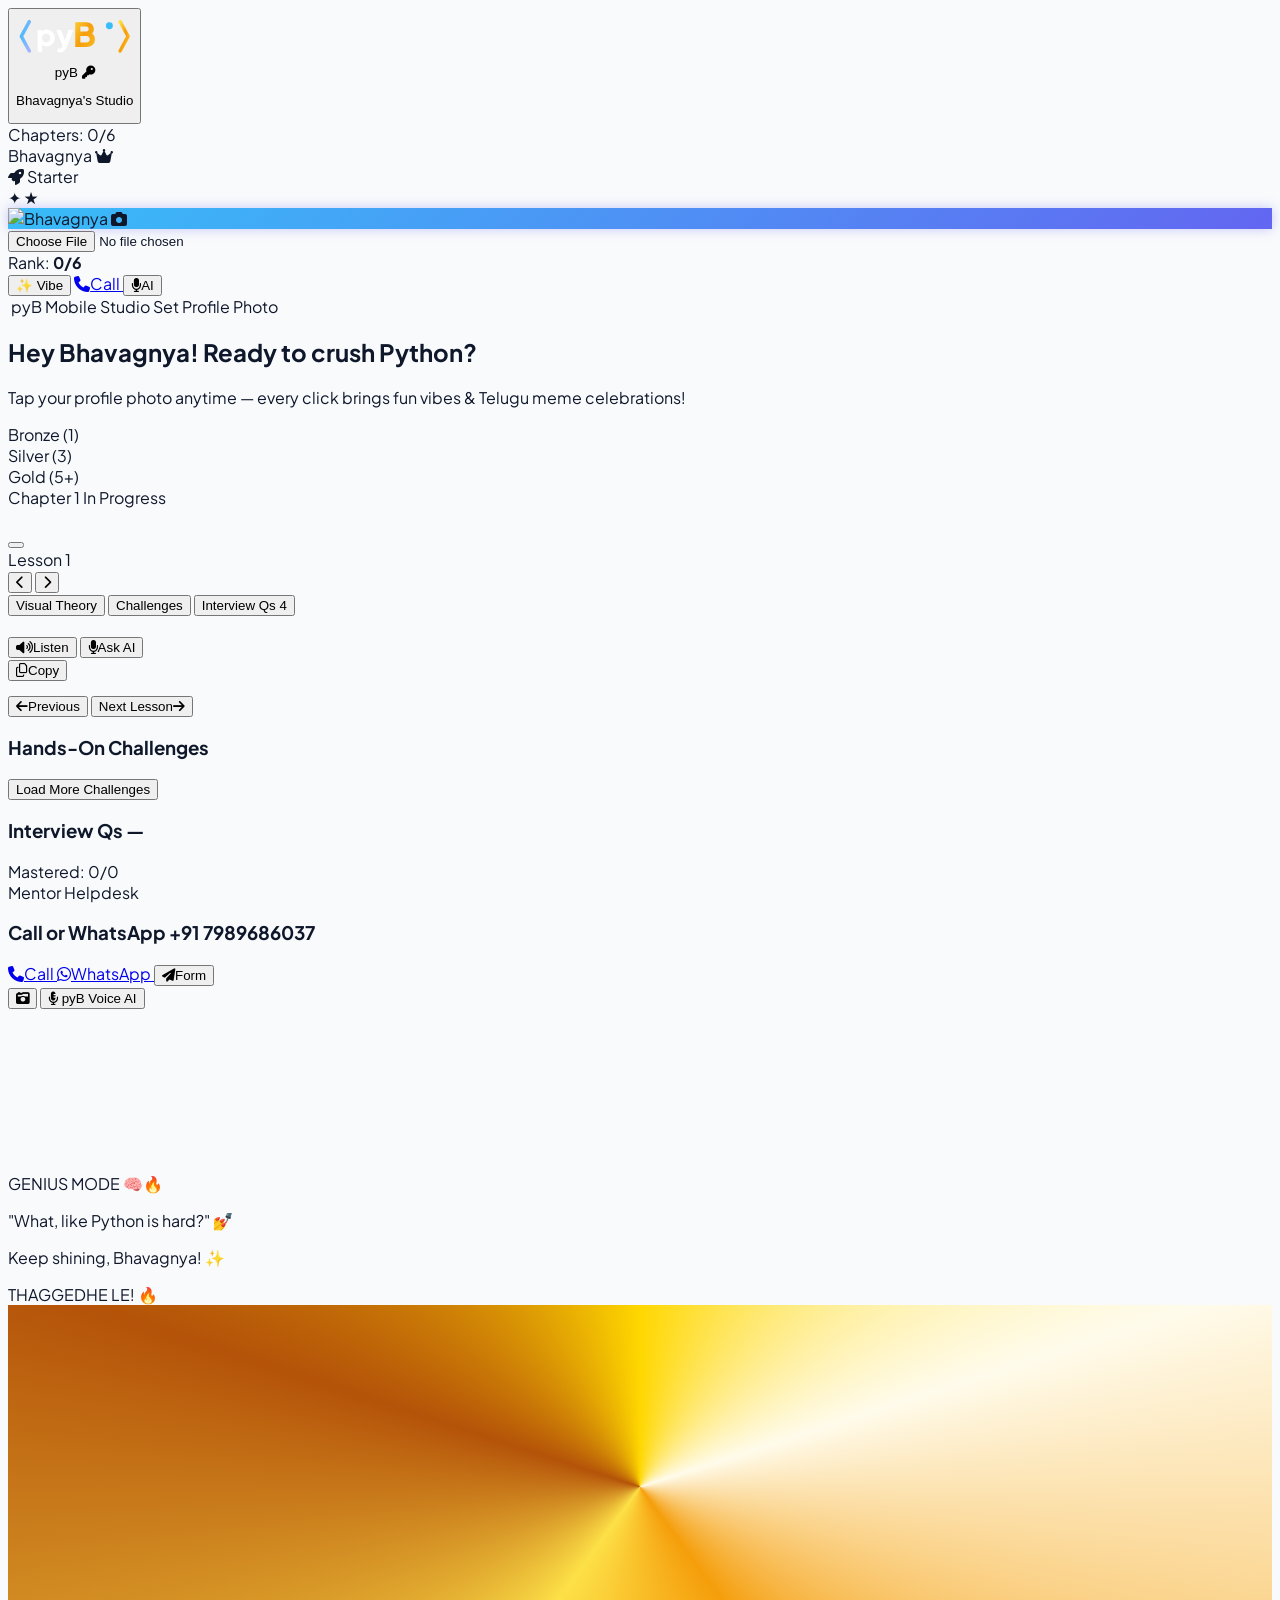
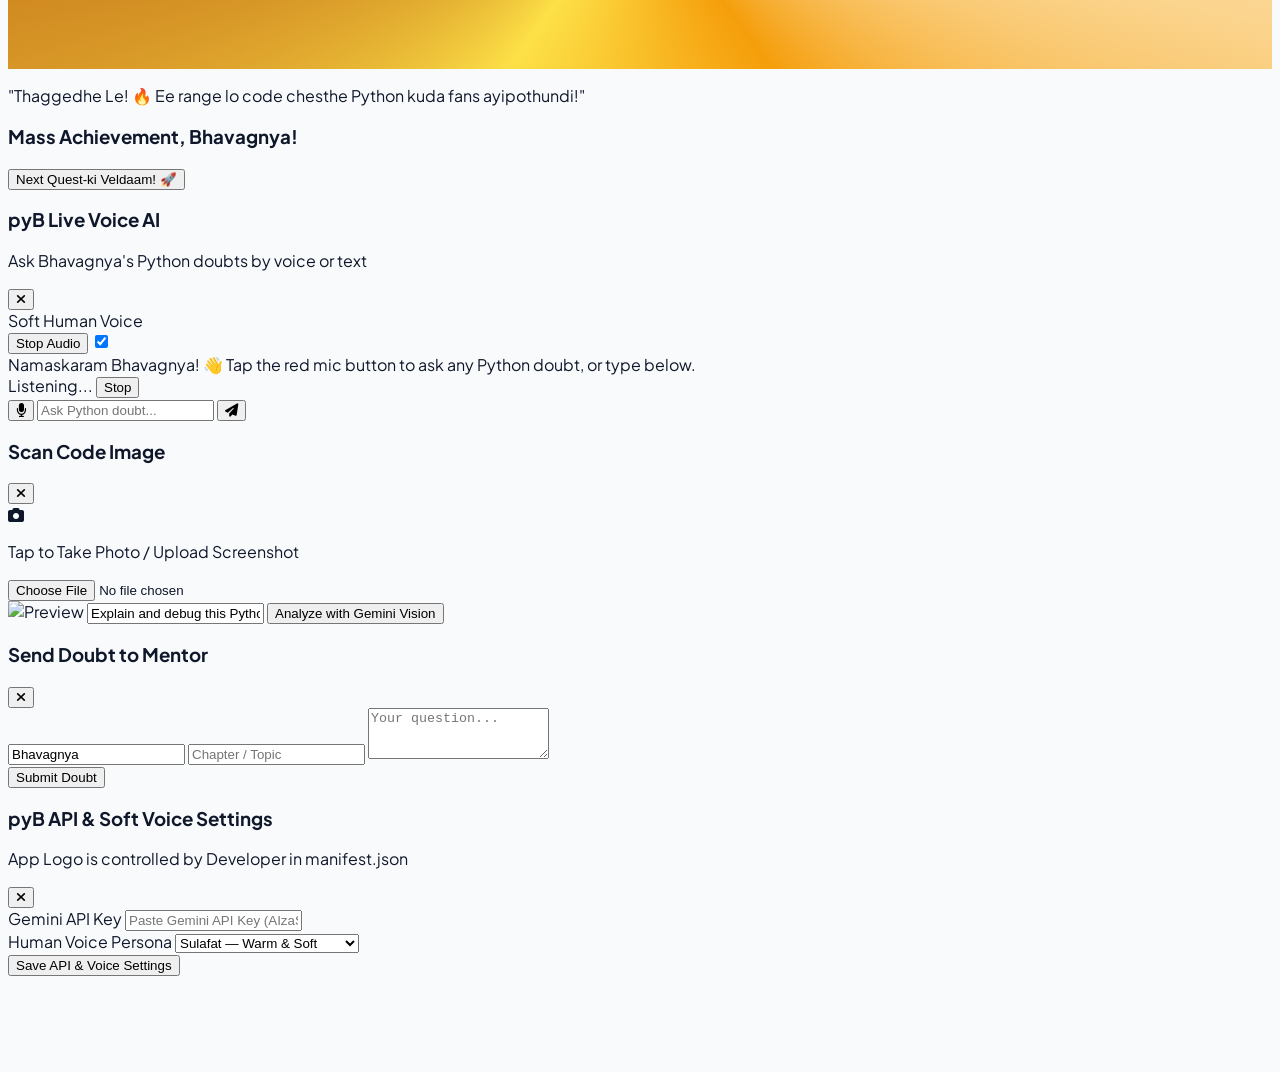
==== commit 33434105: "Add files via upload" ====
--- a/index.html.html
+++ b/index.html.html
@@ -2,17 +2,19 @@
 <html lang="en">
 <head>
   <meta charset="UTF-8" />
-  <meta name="viewport" content="width=device-width, initial-scale=1.0, maximum-scale=5.0" />
-  <meta name="theme-color" content="#1e1b4b" id="dynamicThemeColorMeta" />
+  <meta name="viewport" content="width=device-width, initial-scale=1.0, maximum-scale=5.0, viewport-fit=cover" />
+  <meta name="theme-color" content="#1e1b4b" id="manifestThemeColorMeta" />
   <meta name="apple-mobile-web-app-capable" content="yes" />
   <meta name="apple-mobile-web-app-status-bar-style" content="black-translucent" />
   <meta name="apple-mobile-web-app-title" content="pyB" />
-  <link id="dynamicFaviconLink" rel="icon" type="image/png" href="" />
-  <link id="dynamicAppleTouchIconLink" rel="apple-touch-icon" href="" />
-  <link id="dynamicManifestLink" rel="manifest" href="./manifest.json" />
-  <title>pyB — Bhavagnya's Interactive Python Mastery</title>
-
-  <!-- Google Fonts: Plus Jakarta Sans, Inter & JetBrains Mono -->
+
+  <!-- Developer-Controlled Manifest & Icons (Synchronized from manifest.json) -->
+  <link rel="manifest" href="./manifest.json" />
+  <link id="manifestFaviconLink" rel="icon" type="image/png" href="" />
+  <link id="manifestAppleTouchIconLink" rel="apple-touch-icon" href="" />
+  <title>pyB — Bhavagnya's Mobile Python Studio</title>
+
+  <!-- Google Fonts -->
   <link rel="preconnect" href="https://fonts.googleapis.com" />
   <link rel="preconnect" href="https://fonts.gstatic.com" crossorigin />
   <link href="https://fonts.googleapis.com/css2?family=Inter:wght@400;500;600;700&family=JetBrains+Mono:wght@400;500;600;700&family=Plus+Jakarta+Sans:wght@500;600;700;800&display=swap" rel="stylesheet" />
@@ -21,7 +23,7 @@
   <script src="https://cdn.tailwindcss.com"></script>
   <link rel="stylesheet" href="https://cdnjs.cloudflare.com/ajax/libs/font-awesome/6.5.1/css/all.min.css" />
 
-  <!-- Dedicated Custom Stylesheet -->
+  <!-- Custom Stylesheet -->
   <link rel="stylesheet" href="./styles.css" />
 
   <script>
@@ -37,16 +39,16 @@
     };
   </script>
 </head>
-<body class="antialiased selection:bg-indigo-100 selection:text-indigo-900 pb-24">
-
-  <!-- STICKY TOP HEADER -->
-  <header class="sticky top-0 z-40 bg-white/95 backdrop-blur-md border-b border-slate-200 shadow-sm">
-    <div class="max-w-6xl mx-auto px-3 sm:px-6 py-2.5 flex items-center justify-between gap-2">
-      <!-- Custom pyB App Logo -->
-      <button onclick="openApiSettingsModal()" title="Click to Configure Gemini API Key & Natural Voice"
-              class="flex items-center gap-2.5 text-left group rounded-2xl p-1 -ml-1 hover:bg-indigo-50/70 transition focus:outline-none focus:ring-2 focus:ring-indigo-400">
-        <div class="relative h-10 sm:h-11 px-2.5 rounded-2xl bg-gradient-to-br from-slate-900 via-indigo-900 to-violet-800 flex items-center justify-center shadow-md shadow-indigo-200 border border-indigo-400/30 group-hover:scale-105 transition-transform">
-          <svg viewBox="0 0 88 38" class="h-6 sm:h-7 w-auto" aria-label="pyB App Logo">
+<body class="antialiased selection:bg-indigo-100 selection:text-indigo-900">
+
+  <!-- STICKY MOBILE-FIRST HEADER -->
+  <header class="sticky top-0 z-40 bg-white/95 backdrop-blur-md border-b border-slate-200 shadow-sm pt-[env(safe-area-inset-top)]">
+    <div class="max-w-5xl mx-auto px-3 sm:px-6 py-2 flex items-center justify-between gap-2">
+      <!-- Top-Left pyB Brand Logo (Developer-Locked Icon; Tap for API Key & Soft Voice) -->
+      <button onclick="openApiSettingsModal()" title="Tap to Configure Gemini API Key & Natural Voice"
+              class="min-h-[44px] flex items-center gap-2 text-left group rounded-2xl p-1 -ml-1 active:scale-95 transition">
+        <div class="relative h-10 px-2.5 rounded-2xl bg-gradient-to-br from-slate-900 via-indigo-900 to-violet-800 flex items-center justify-center shadow-md border border-indigo-400/30">
+          <svg viewBox="0 0 88 38" class="h-6 w-auto" aria-label="pyB App Logo">
             <defs>
               <linearGradient id="pybGoldGrad" x1="0%" y1="0%" x2="100%" y2="100%">
                 <stop offset="0%" stop-color="#fde047"/>
@@ -60,456 +62,443 @@
             </defs>
             <path d="M10 8 L4 19 L10 30" fill="none" stroke="url(#pybCyanGrad)" stroke-width="2.6" stroke-linecap="round" stroke-linejoin="round"/>
             <path d="M78 8 L84 19 L78 30" fill="none" stroke="url(#pybGoldGrad)" stroke-width="2.6" stroke-linecap="round" stroke-linejoin="round"/>
-            <text x="15" y="26" font-family="Plus Jakarta Sans, Inter, sans-serif" font-weight="800" font-size="22" fill="#ffffff" letter-spacing="-0.5">py</text>
+            <text x="15" y="26" font-family="Plus Jakarta Sans, Inter, sans-serif" font-weight="800" font-size="22" fill="#ffffff">py</text>
             <text x="43" y="27" font-family="Plus Jakarta Sans, Inter, sans-serif" font-weight="900" font-size="25" fill="url(#pybGoldGrad)">B</text>
             <circle cx="70" cy="11" r="2.6" fill="#38bdf8"/>
           </svg>
-          <span id="apiKeyStatusDot" class="absolute -top-1 -right-1 w-3 h-3 rounded-full bg-emerald-400 border-2 border-white"></span>
+          <span class="absolute -top-1 -right-1 w-2.5 h-2.5 rounded-full bg-emerald-400 border-2 border-white"></span>
         </div>
         <div>
-          <div class="flex items-center gap-1.5">
-            <span class="font-extrabold text-lg sm:text-xl tracking-tight text-slate-900 group-hover:text-indigo-700 transition-colors">pyB</span>
-            <span class="text-[10px] font-bold uppercase tracking-wider px-2 py-0.5 rounded-full bg-indigo-50 text-indigo-600 border border-indigo-100 flex items-center gap-1">
-              <i class="fa-solid fa-key text-[8px]"></i> API
+          <div class="flex items-center gap-1">
+            <span class="font-extrabold text-base sm:text-lg tracking-tight text-slate-900">pyB</span>
+            <span class="text-[10px] font-bold uppercase px-1.5 py-0.5 rounded-full bg-indigo-50 text-indigo-600 border border-indigo-100">
+              <i class="fa-solid fa-key text-[8px]"></i>
             </span>
           </div>
-          <p class="text-[11px] text-slate-500 hidden sm:block">Bhavagnya's Python Studio • Tap for API</p>
+          <p class="text-[10px] text-slate-500 leading-tight">Bhavagnya's Studio</p>
         </div>
       </button>
 
-      <!-- Desktop Progress -->
-      <div class="hidden md:flex items-center gap-3 bg-slate-50 border border-slate-200/80 px-3.5 py-1.5 rounded-2xl">
+      <!-- Desktop Progress Bar -->
+      <div class="hidden md:flex items-center gap-3 bg-slate-50 border border-slate-200 px-3.5 py-1.5 rounded-2xl">
         <div class="text-xs font-semibold text-slate-600">
-          Chapters Mastered: <span id="headerCompletedCount" class="text-indigo-600 font-bold">0</span>/<span id="headerTotalChapters">6</span>
+          Chapters: <span id="headerCompletedCount" class="text-indigo-600 font-bold">0</span>/<span id="headerTotalChapters">6</span>
         </div>
         <div class="w-28 h-2 bg-slate-200 rounded-full overflow-hidden">
           <div id="headerProgressBar" class="h-full bg-gradient-to-r from-indigo-500 to-amber-500 transition-all duration-500" style="width: 0%"></div>
         </div>
-        <button onclick="simulateTierDemo()" class="text-[11px] font-semibold text-amber-600 hover:text-amber-700 bg-amber-50 px-2 py-0.5 rounded-lg border border-amber-200 transition">
-          <i class="fa-solid fa-wand-magic-sparkles mr-1"></i>Demo Rank
-        </button>
-      </div>
-
-      <!-- Bhavagnya Profile Card -->
-      <div class="flex items-center gap-2.5 sm:gap-3">
+      </div>
+
+      <!-- Bhavagnya Profile Photo & Tiered Frame (Drives Pop-ups & Telugu Meme Cards) -->
+      <div class="flex items-center gap-2">
         <div class="text-right">
-          <div class="flex items-center justify-end gap-1.5">
-            <span class="font-extrabold text-sm sm:text-base text-slate-900 tracking-tight">Bhavagnya</span>
+          <div class="flex items-center justify-end gap-1">
+            <span class="font-extrabold text-xs sm:text-sm text-slate-900">Bhavagnya</span>
             <span id="tierCrownIcon" class="hidden text-amber-500 text-xs"><i class="fa-solid fa-crown"></i></span>
           </div>
-          <div class="flex items-center justify-end gap-1">
-            <span id="tierBadge" class="inline-flex items-center gap-1 text-[10px] sm:text-[11px] font-bold px-2 py-0.5 rounded-full bg-indigo-50 text-indigo-700 border border-indigo-200 transition-all">
-              <i class="fa-solid fa-rocket text-[10px]"></i> Starter Explorer
-            </span>
-          </div>
-        </div>
+          <span id="tierBadge" class="inline-flex items-center gap-1 text-[10px] font-bold px-2 py-0.5 rounded-full bg-indigo-50 text-indigo-700 border border-indigo-200">
+            <i class="fa-solid fa-rocket text-[9px]"></i> Starter
+          </span>
+        </div>
+
         <div id="avatarDropZone"
              ondragover="handleAvatarDragOver(event)"
              ondragleave="handleAvatarDragLeave(event)"
              ondrop="handleAvatarDrop(event)"
-             class="relative group rounded-full transition-all duration-200">
+             class="relative group rounded-full cursor-pointer">
           <div id="goldSparkles" class="hidden pointer-events-none">
             <span class="sparkle-particle absolute -top-2 -left-1 text-amber-400 text-xs">✦</span>
-            <span class="sparkle-particle absolute -top-1 -right-2 text-yellow-500 text-sm" style="animation-delay:0.5s">★</span>
-            <span class="sparkle-particle absolute -bottom-1 -left-2 text-amber-500 text-xs" style="animation-delay:1s">✦</span>
-          </div>
-          <div id="avatarOuterFrame" class="avatar-frame-starter p-[3.5px] sm:p-1 rounded-full transition-all duration-500">
-            <div class="relative w-11 h-11 sm:w-12 sm:h-12 rounded-full overflow-hidden bg-slate-900 border-2 border-white">
+            <span class="sparkle-particle absolute -top-1 -right-2 text-yellow-500 text-sm">★</span>
+          </div>
+          <div id="avatarOuterFrame" class="avatar-frame-starter p-[3px] rounded-full transition-all duration-500">
+            <label for="avatarUploadInput" title="Tap to Upload Bhavagnya's Photo"
+                   class="block relative w-11 h-11 rounded-full overflow-hidden bg-slate-900 border-2 border-white cursor-pointer">
               <img id="userAvatarImg"
                    src="https://api.dicebear.com/7.x/avataaars/svg?seed=Bhavagnya&backgroundColor=c0aede"
-                   alt="Bhavagnya Profile"
+                   alt="Bhavagnya"
                    class="w-full h-full object-cover" />
-              <label for="avatarUploadInput"
-                     class="absolute inset-0 bg-slate-900/65 opacity-0 group-hover:opacity-100 active:opacity-100 flex flex-col items-center justify-center text-white cursor-pointer transition-opacity">
-                <i class="fa-solid fa-camera text-xs"></i>
-                <span class="text-[7px] font-bold uppercase mt-0.5 leading-tight text-center">Click/Drop</span>
-              </label>
-            </div>
-          </div>
-          <label for="avatarUploadInput"
-                 class="absolute -bottom-1 -right-1 w-5 h-5 rounded-full bg-indigo-600 text-white border-2 border-white flex items-center justify-center shadow cursor-pointer hover:bg-indigo-700 transition">
-            <i class="fa-solid fa-camera text-[9px]"></i>
+              <span class="absolute bottom-0 inset-x-0 bg-slate-950/70 text-white text-[9px] text-center py-0.5 font-bold">
+                <i class="fa-solid fa-camera"></i>
+              </span>
+            </label>
+          </div>
+          <input type="file" id="avatarUploadInput" accept="image/*" class="hidden" onchange="handleAvatarUpload(event)" />
+        </div>
+      </div>
+    </div>
+
+    <!-- Mobile Touch Action Strip -->
+    <div class="md:hidden bg-slate-50 border-t border-slate-200/80 px-3 py-1.5 flex items-center justify-between gap-2 text-xs">
+      <div class="flex items-center gap-2">
+        <span class="font-bold text-slate-700">Rank: <strong id="mobileCompletedCount" class="text-indigo-600">0/6</strong></span>
+        <div class="w-16 h-1.5 bg-slate-200 rounded-full overflow-hidden">
+          <div id="mobileProgressBar" class="h-full bg-indigo-600 transition-all duration-500" style="width: 0%"></div>
+        </div>
+      </div>
+      <div class="flex items-center gap-1.5">
+        <button onclick="showRandomFunnyMoodPopup(true)" class="min-h-[34px] px-2.5 py-1 rounded-xl bg-amber-100 text-amber-900 border border-amber-300 font-extrabold active:scale-95">
+          ✨ Vibe
+        </button>
+        <a href="tel:+917989686037" class="min-h-[34px] px-2.5 py-1 rounded-xl bg-sky-50 text-sky-700 border border-sky-200 font-bold flex items-center gap-1 active:scale-95">
+          <i class="fa-solid fa-phone text-[10px]"></i>Call
+        </a>
+        <button onclick="toggleVoiceTutorModal(true)" class="min-h-[34px] px-2.5 py-1 rounded-xl bg-indigo-600 text-white font-bold flex items-center gap-1 active:scale-95">
+          <i class="fa-solid fa-microphone text-[10px]"></i>AI
+        </button>
+      </div>
+    </div>
+  </header>
+
+  <!-- MAIN MOBILE-OPTIMIZED CONTAINER -->
+  <main class="max-w-5xl mx-auto px-3 sm:px-6 pt-4 space-y-5">
+
+    <!-- Compact Mobile Hero Banner -->
+    <section class="bg-gradient-to-r from-slate-900 via-indigo-950 to-slate-900 rounded-3xl p-4 sm:p-6 text-white shadow-lg flex flex-col sm:flex-row sm:items-center justify-between gap-3">
+      <div class="space-y-1">
+        <div class="flex items-center gap-2">
+          <span class="inline-flex items-center gap-1 px-2.5 py-0.5 rounded-full bg-white/10 text-[11px] font-bold text-amber-300">
+            <i class="fa-solid fa-sparkles"></i> pyB Mobile Studio
+          </span>
+          <label for="avatarUploadInput" class="text-[11px] font-bold text-sky-300 underline cursor-pointer">
+            Set Profile Photo
           </label>
-          <input type="file" id="avatarUploadInput" accept="image/*" class="hidden" onchange="handleAvatarUpload(event)" />
-        </div>
-      </div>
-    </div>
-
-    <!-- Mobile Quick Actions -->
-    <div class="md:hidden bg-slate-50/90 border-t border-slate-200/70 px-3 py-1.5 flex items-center justify-between text-xs">
-      <div class="flex items-center gap-2">
-        <span class="font-semibold text-slate-600">Progress: <strong id="mobileCompletedCount" class="text-indigo-600">0/6</strong></span>
-        <div class="w-20 h-1.5 bg-slate-200 rounded-full overflow-hidden">
-          <div id="mobileProgressBar" class="h-full bg-gradient-to-r from-indigo-500 to-amber-500 transition-all duration-500" style="width: 0%"></div>
-        </div>
-      </div>
-      <div class="flex items-center gap-2">
-        <a href="tel:+917989686037" class="text-sky-700 font-semibold bg-sky-50 border border-sky-200 px-2 py-0.5 rounded-lg">
-          <i class="fa-solid fa-phone mr-1"></i>Call
-        </a>
-        <button onclick="openContactModal()" class="text-emerald-700 font-semibold bg-emerald-50 border border-emerald-200 px-2 py-0.5 rounded-lg">
-          <i class="fa-brands fa-whatsapp mr-1"></i>Support
-        </button>
-        <button onclick="toggleVoiceTutorModal(true)" class="text-indigo-700 font-semibold bg-indigo-50 border border-indigo-200 px-2 py-0.5 rounded-lg">
-          <i class="fa-solid fa-microphone mr-1"></i>Ask AI
-        </button>
-      </div>
-    </div>
-  </header>
-
-  <!-- MAIN CONTENT -->
-  <main class="max-w-6xl mx-auto px-3 sm:px-6 pt-5 space-y-6">
-    <!-- Welcome Banner -->
-    <section class="bg-gradient-to-r from-slate-900 via-indigo-950 to-slate-900 rounded-3xl p-4 sm:p-6 text-white shadow-lg border border-indigo-800/40">
-      <div class="flex flex-col lg:flex-row lg:items-center justify-between gap-4">
-        <div class="space-y-1.5">
-          <div class="inline-flex items-center gap-2 px-3 py-1 rounded-full bg-white/10 border border-white/15 text-xs font-semibold text-amber-300">
-            <i class="fa-solid fa-sparkles"></i> Py-B Personalized Learning Path for Bhavagnya
-          </div>
-          <h1 class="text-xl sm:text-2xl md:text-3xl font-extrabold tracking-tight">
-            Welcome to Py-B, <span class="text-transparent bg-clip-text bg-gradient-to-r from-amber-300 via-yellow-200 to-amber-400">Bhavagnya!</span>
-          </h1>
-          <p class="text-xs sm:text-sm text-slate-300 max-w-2xl leading-relaxed">
-            Click or drop your photo on your avatar ring, then complete chapters to evolve your frame from <span class="text-amber-400 font-semibold">Bronze (1 Ch)</span> → <span class="text-slate-200 font-semibold">Silver (3 Ch)</span> → <span class="text-yellow-300 font-bold">Hyped Gold Master (5+ Ch)</span>.
-          </p>
-        </div>
-        <div class="grid grid-cols-3 gap-2 sm:gap-3 shrink-0">
-          <div id="milestoneBronze" class="rounded-2xl bg-white/5 border border-amber-600/40 p-2.5 text-center transition-all">
-            <div class="w-7 h-7 mx-auto rounded-full bg-gradient-to-br from-amber-500 to-amber-800 flex items-center justify-center text-white text-xs font-bold mb-1 shadow">1</div>
-            <div class="text-[11px] font-bold text-amber-300">Bronze</div>
-            <div class="text-[10px] text-slate-400">1 Chapter</div>
-          </div>
-          <div id="milestoneSilver" class="rounded-2xl bg-white/5 border border-slate-400/40 p-2.5 text-center transition-all">
-            <div class="w-7 h-7 mx-auto rounded-full bg-gradient-to-br from-slate-200 to-slate-500 flex items-center justify-center text-slate-900 text-xs font-bold mb-1 shadow">3</div>
-            <div class="text-[11px] font-bold text-slate-200">Silver</div>
-            <div class="text-[10px] text-slate-400">3 Chapters</div>
-          </div>
-          <div id="milestoneGold" class="rounded-2xl bg-white/5 border border-yellow-400/50 p-2.5 text-center transition-all">
-            <div class="w-7 h-7 mx-auto rounded-full bg-gradient-to-br from-yellow-300 via-amber-400 to-yellow-600 flex items-center justify-center text-slate-950 text-xs font-bold mb-1 shadow">5</div>
-            <div class="text-[11px] font-bold text-yellow-300">Gold</div>
-            <div class="text-[10px] text-slate-400">5+ Chapters</div>
-          </div>
+        </div>
+        <h1 class="text-lg sm:text-2xl font-extrabold leading-tight">
+          Hey <span class="text-amber-300">Bhavagnya!</span> Ready to crush Python?
+        </h1>
+        <p class="text-xs text-slate-300">
+          Tap your profile photo anytime — every click brings fun vibes & Telugu meme celebrations!
+        </p>
+      </div>
+      <div class="grid grid-cols-3 gap-1.5 text-center shrink-0">
+        <div id="milestoneBronze" class="rounded-xl bg-white/5 border border-amber-500/40 px-2.5 py-1.5">
+          <div class="text-[11px] font-extrabold text-amber-300">Bronze (1)</div>
+        </div>
+        <div id="milestoneSilver" class="rounded-xl bg-white/5 border border-slate-400/40 px-2.5 py-1.5">
+          <div class="text-[11px] font-extrabold text-slate-200">Silver (3)</div>
+        </div>
+        <div id="milestoneGold" class="rounded-xl bg-white/5 border border-yellow-400/50 px-2.5 py-1.5">
+          <div class="text-[11px] font-extrabold text-yellow-300">Gold (5+)</div>
         </div>
       </div>
     </section>
 
-    <!-- Chapter Selector -->
-    <section>
-      <div class="flex items-center justify-between mb-2.5">
-        <h2 class="text-sm font-extrabold uppercase tracking-wider text-slate-500 flex items-center gap-2">
-          <i class="fa-solid fa-layer-group text-indigo-600"></i> Select Chapter
-        </h2>
-        <span class="text-xs text-slate-500 font-medium">Swipe or tap to switch</span>
-      </div>
-      <div id="chapterTabsContainer" class="lesson-palette-scroll gap-2.5 pb-1"></div>
+    <!-- Horizontal Swipeable Chapter Tabs -->
+    <section aria-label="Python Chapters">
+      <div id="chapterTabsContainer" class="lesson-palette-scroll gap-2 pb-1"></div>
     </section>
 
     <!-- Active Chapter Workspace -->
-    <section id="chapterWorkspace" class="bg-white rounded-3xl border border-slate-200/90 shadow-sm overflow-hidden">
-      <div class="p-4 sm:p-6 border-b border-slate-100 bg-gradient-to-r from-slate-50 to-indigo-50/40 flex flex-col sm:flex-row sm:items-center justify-between gap-4">
+    <section class="bg-white rounded-3xl border border-slate-200 shadow-sm overflow-hidden">
+      <div class="p-4 sm:p-6 border-b border-slate-100 bg-slate-50/70 flex flex-col sm:flex-row sm:items-center justify-between gap-3">
         <div>
           <div class="flex items-center gap-2 mb-1">
-            <span id="activeChapterBadge" class="text-xs font-bold uppercase tracking-wider px-2.5 py-0.5 rounded-lg bg-indigo-600 text-white">Chapter 1</span>
-            <span id="chapterStatusTag" class="text-xs font-semibold px-2.5 py-0.5 rounded-lg bg-slate-200/70 text-slate-700">In Progress</span>
-          </div>
-          <h2 id="activeChapterTitle" class="text-xl sm:text-2xl font-extrabold text-slate-900">Python Foundations & Memory</h2>
-          <p id="activeChapterSubtitle" class="text-xs sm:text-sm text-slate-600 mt-0.5"></p>
+            <span id="activeChapterBadge" class="text-xs font-extrabold px-2.5 py-0.5 rounded-lg bg-indigo-600 text-white">Chapter 1</span>
+            <span id="chapterStatusTag" class="text-xs font-bold px-2.5 py-0.5 rounded-lg bg-slate-200 text-slate-700">In Progress</span>
+          </div>
+          <h2 id="activeChapterTitle" class="text-lg sm:text-xl font-extrabold text-slate-900"></h2>
+          <p id="activeChapterSubtitle" class="text-xs sm:text-sm text-slate-600"></p>
         </div>
         <button id="completeChapterBtn" onclick="toggleChapterComplete()"
-                class="w-full sm:w-auto px-5 py-3 rounded-2xl font-bold text-sm bg-gradient-to-r from-indigo-600 to-violet-600 text-white shadow-md flex items-center justify-center gap-2">
-          <i class="fa-solid fa-award"></i><span>Mark Chapter Complete & Upgrade Rank</span>
-        </button>
-      </div>
-
-      <!-- Lesson Palette -->
-      <div class="bg-slate-50/80 border-b border-slate-200/80 px-3 sm:px-6 py-3">
+                class="w-full sm:w-auto min-h-[48px] px-5 py-3 rounded-2xl font-extrabold text-sm bg-gradient-to-r from-indigo-600 to-violet-600 text-white shadow-md active:scale-[0.98] transition">
+        </button>
+      </div>
+
+      <!-- Mobile Swipeable Lesson Palette with Large Touch Arrows -->
+      <div class="bg-slate-50 border-b border-slate-200 px-3 sm:px-6 py-2.5">
         <div class="flex items-center justify-between mb-2">
+          <span id="lessonCounterPill" class="text-xs font-extrabold px-2.5 py-1 rounded-full bg-indigo-100 text-indigo-700">Lesson 1</span>
           <div class="flex items-center gap-2">
-            <span class="text-xs font-bold text-slate-700 uppercase tracking-wide">Lessons in this Chapter</span>
-            <span id="lessonCounterPill" class="text-xs font-extrabold px-2.5 py-0.5 rounded-full bg-indigo-100 text-indigo-700 border border-indigo-200">Lesson 1</span>
-          </div>
-          <div class="flex items-center gap-1.5">
-            <button onclick="scrollLessonPalette(-220)" class="w-8 h-8 rounded-xl bg-white border border-slate-200 text-slate-700 flex items-center justify-center"><i class="fa-solid fa-chevron-left text-xs"></i></button>
-            <button onclick="scrollLessonPalette(220)" class="w-8 h-8 rounded-xl bg-white border border-slate-200 text-slate-700 flex items-center justify-center"><i class="fa-solid fa-chevron-right text-xs"></i></button>
-            <button onclick="openAppIconStudioModal()" class="px-3 py-1.5 rounded-xl text-xs font-semibold bg-amber-50 hover:bg-amber-100 text-amber-800 border border-amber-200 flex items-center gap-1.5">
-              <i class="fa-solid fa-mobile-screen-button"></i> App Icon
+            <button onclick="scrollLessonPalette(-220)" aria-label="Scroll Lessons Left"
+                    class="w-10 h-10 rounded-xl bg-white border border-slate-200 flex items-center justify-center active:bg-slate-100">
+              <i class="fa-solid fa-chevron-left text-xs"></i>
             </button>
+            <button onclick="scrollLessonPalette(220)" aria-label="Scroll Lessons Right"
+                    class="w-10 h-10 rounded-xl bg-white border border-slate-200 flex items-center justify-center active:bg-slate-100">
+              <i class="fa-solid fa-chevron-right text-xs"></i>
+            </button>
           </div>
         </div>
         <div id="lessonPalette" class="lesson-palette-scroll gap-2 py-1"></div>
       </div>
 
-      <!-- Subtabs -->
-      <div class="flex border-b border-slate-200 bg-white px-2 sm:px-6 pt-2 gap-1 sm:gap-3 overflow-x-auto">
-        <button onclick="switchSubTab('theory')" id="tabBtn-theory" class="subtab-btn px-3.5 py-2.5 text-xs sm:text-sm font-bold border-b-2 border-indigo-600 text-indigo-600 whitespace-nowrap flex items-center gap-1.5">
-          <i class="fa-solid fa-book-open"></i> Visual Theory & Diagrams
-        </button>
-        <button onclick="switchSubTab('practice')" id="tabBtn-practice" class="subtab-btn px-3.5 py-2.5 text-xs sm:text-sm font-bold border-b-2 border-transparent text-slate-500 whitespace-nowrap flex items-center gap-1.5">
-          <i class="fa-solid fa-code"></i> Coding Challenges
-        </button>
-        <button onclick="switchSubTab('interview')" id="tabBtn-interview" class="subtab-btn px-3.5 py-2.5 text-xs sm:text-sm font-bold border-b-2 border-transparent text-slate-500 whitespace-nowrap flex items-center gap-1.5">
-          <i class="fa-solid fa-briefcase text-amber-500"></i> Famous Interview Qs
-          <span id="interviewCountBadge" class="text-[10px] px-1.5 rounded-full bg-amber-100 text-amber-800">4</span>
-        </button>
-      </div>
-
-      <!-- Theory Panel -->
-      <div id="subTab-theory" class="p-4 sm:p-6 space-y-6">
-        <div class="flex flex-col sm:flex-row sm:items-center justify-between gap-2 pb-3 border-b border-slate-100">
+      <!-- Mobile Touch Subtabs -->
+      <div class="grid grid-cols-3 border-b border-slate-200 bg-white">
+        <button onclick="switchSubTab('theory')" id="tabBtn-theory"
+                class="min-h-[46px] px-2 py-2.5 text-xs sm:text-sm font-extrabold border-b-2 border-indigo-600 text-indigo-600 text-center">
+          Visual Theory
+        </button>
+        <button onclick="switchSubTab('practice')" id="tabBtn-practice"
+                class="min-h-[46px] px-2 py-2.5 text-xs sm:text-sm font-extrabold border-b-2 border-transparent text-slate-500 text-center">
+          Challenges
+        </button>
+        <button onclick="switchSubTab('interview')" id="tabBtn-interview"
+                class="min-h-[46px] px-2 py-2.5 text-xs sm:text-sm font-extrabold border-b-2 border-transparent text-slate-500 text-center">
+          Interview Qs <span id="interviewCountBadge" class="text-[10px] px-1.5 py-0.5 rounded-full bg-amber-100 text-amber-800">4</span>
+        </button>
+      </div>
+
+      <!-- TAB 1: VISUAL THEORY -->
+      <div id="subTab-theory" class="p-4 sm:p-6 space-y-4">
+        <div class="flex flex-wrap items-center justify-between gap-2">
           <div>
-            <span id="lessonTag" class="text-xs font-bold text-indigo-600 uppercase tracking-wider">Lesson 1</span>
-            <h3 id="lessonTitle" class="text-lg sm:text-xl font-extrabold text-slate-900 mt-0.5"></h3>
-          </div>
-          <div class="flex items-center gap-2">
-            <button onclick="readLessonAloud()" class="px-3 py-1.5 rounded-xl text-xs font-semibold bg-slate-100 border border-slate-200 flex items-center gap-1.5">
-              <i class="fa-solid fa-volume-high text-indigo-600"></i> Listen to Lesson
+            <span id="lessonTag" class="text-[11px] font-extrabold text-indigo-600 uppercase"></span>
+            <h3 id="lessonTitle" class="text-lg sm:text-xl font-extrabold text-slate-900"></h3>
+          </div>
+          <div class="flex gap-2">
+            <button onclick="readLessonAloud()" class="min-h-[42px] px-3.5 py-2 rounded-xl text-xs font-bold bg-slate-100 border border-slate-200 active:scale-95">
+              <i class="fa-solid fa-volume-high mr-1 text-indigo-600"></i>Listen
             </button>
-            <button onclick="askLessonDoubt()" class="px-3 py-1.5 rounded-xl text-xs font-semibold bg-indigo-50 text-indigo-700 border border-indigo-200 flex items-center gap-1.5">
-              <i class="fa-solid fa-microphone"></i> Ask AI Doubt
+            <button onclick="askLessonDoubt()" class="min-h-[42px] px-3.5 py-2 rounded-xl text-xs font-bold bg-indigo-50 text-indigo-700 border border-indigo-200 active:scale-95">
+              <i class="fa-solid fa-microphone mr-1"></i>Ask AI
             </button>
           </div>
         </div>
-        <div class="bg-gradient-to-br from-slate-900 to-indigo-950 rounded-2xl p-4 sm:p-5 text-white border border-slate-800">
-          <div class="flex items-center justify-between mb-3">
-            <span class="text-xs font-bold uppercase tracking-wider text-indigo-300"><i class="fa-solid fa-diagram-project mr-1"></i>Visual Mental Model</span>
-            <span id="diagramCaptionBadge" class="text-[11px] bg-white/10 px-2.5 py-0.5 rounded-full text-slate-200"></span>
-          </div>
-          <div id="lessonVisualDiagram" class="w-full flex justify-center items-center overflow-x-auto py-2"></div>
-        </div>
+
+        <div class="bg-slate-900 rounded-2xl p-3.5 sm:p-4 text-white">
+          <span id="diagramCaptionBadge" class="inline-block text-[11px] bg-white/10 px-2.5 py-0.5 rounded-full text-indigo-200 mb-2"></span>
+          <div id="lessonVisualDiagram" class="w-full flex justify-center py-1 overflow-x-auto"></div>
+        </div>
+
         <div id="lessonTheoryContent" class="theory-prose max-w-3xl"></div>
-        <div class="rounded-2xl overflow-hidden border border-slate-200 bg-slate-950 text-slate-100">
-          <div class="flex items-center justify-between px-4 py-2.5 bg-slate-900 border-b border-slate-800">
-            <span class="text-xs font-mono text-slate-400">example.py</span>
-            <button onclick="copyExampleCode()" class="text-xs font-semibold text-slate-300 bg-slate-800 px-2.5 py-1 rounded-lg"><i class="fa-regular fa-copy mr-1"></i>Copy</button>
-          </div>
-          <pre id="lessonCodeBlock" class="p-4 text-xs sm:text-sm font-mono leading-relaxed overflow-x-auto text-emerald-300"></pre>
-        </div>
-        <div class="flex items-center justify-between pt-4 border-t border-slate-100">
-          <button id="prevLessonBtn" onclick="navigateLesson(-1)" class="px-4 py-2.5 rounded-xl text-xs sm:text-sm font-bold bg-slate-100 text-slate-700 disabled:opacity-40"><i class="fa-solid fa-arrow-left mr-1"></i>Previous Lesson</button>
-          <button id="nextLessonBtn" onclick="navigateLesson(1)" class="px-4 py-2.5 rounded-xl text-xs sm:text-sm font-bold bg-indigo-600 text-white">Next Lesson<i class="fa-solid fa-arrow-right ml-1"></i></button>
-        </div>
-      </div>
-
-      <!-- Practice Panel -->
-      <div id="subTab-practice" class="hidden p-4 sm:p-6 space-y-6">
-        <div class="flex flex-col sm:flex-row sm:items-center justify-between gap-2">
-          <div>
-            <h3 class="text-lg sm:text-xl font-extrabold text-slate-900">Hands-On Python Challenges</h3>
-            <p class="text-xs sm:text-sm text-slate-600">Solve progressive challenges for this chapter.</p>
-          </div>
-          <span id="challengeCounterBadge" class="text-xs font-bold px-3 py-1 rounded-full bg-indigo-50 text-indigo-700 border border-indigo-200"></span>
-        </div>
-        <div id="challengesContainer" class="space-y-5"></div>
-        <div class="pt-4 border-t border-slate-200 flex flex-col items-center text-center gap-2">
-          <button id="loadMoreChallengesBtn" onclick="loadMoreChallenges()" class="w-full sm:w-auto px-6 py-3.5 rounded-2xl font-extrabold text-sm bg-gradient-to-r from-amber-500 to-orange-600 text-white shadow-lg">
-            <i class="fa-solid fa-bolt mr-1"></i><span id="loadMoreBtnText">Load More Challenges</span>
+
+        <div class="relative">
+          <button onclick="copyExampleCode()" class="absolute top-2.5 right-2.5 px-2.5 py-1 rounded-lg bg-white/10 text-slate-200 text-[11px] font-bold">
+            <i class="fa-regular fa-copy mr-1"></i>Copy
           </button>
-        </div>
-      </div>
-
-      <!-- Interview Panel -->
-      <div id="subTab-interview" class="hidden p-4 sm:p-6 space-y-5">
-        <div class="bg-amber-50/80 border border-amber-200/80 rounded-2xl p-4 flex flex-col sm:flex-row sm:items-center justify-between gap-3">
-          <div>
-            <h3 class="font-extrabold text-slate-900 text-base sm:text-lg">Top Python Interview Questions — <span id="interviewChapterName" class="text-indigo-700"></span></h3>
-            <p class="text-xs sm:text-sm text-slate-600">Tap any question to reveal the model answer & code proof.</p>
-          </div>
-          <div class="text-xs font-bold text-amber-900 bg-amber-200/60 px-3 py-1.5 rounded-xl">
-            Mastered: <span id="interviewMasteredCount">0</span>/<span id="interviewTotalCount">0</span>
-          </div>
+          <pre id="lessonCodeBlock" class="p-4 rounded-2xl bg-slate-950 text-emerald-300 font-mono text-xs sm:text-sm overflow-x-auto leading-relaxed"></pre>
+        </div>
+
+        <div class="grid grid-cols-2 gap-3 pt-3 border-t border-slate-100">
+          <button id="prevLessonBtn" onclick="navigateLesson(-1)" class="min-h-[44px] px-4 py-2.5 rounded-xl text-xs sm:text-sm font-bold bg-slate-100 text-slate-700">
+            <i class="fa-solid fa-arrow-left mr-1"></i>Previous
+          </button>
+          <button id="nextLessonBtn" onclick="navigateLesson(1)" class="min-h-[44px] px-4 py-2.5 rounded-xl text-xs sm:text-sm font-bold bg-indigo-600 text-white">
+            Next Lesson<i class="fa-solid fa-arrow-right ml-1"></i>
+          </button>
+        </div>
+      </div>
+
+      <!-- TAB 2: CODING CHALLENGES -->
+      <div id="subTab-practice" class="hidden p-4 sm:p-6 space-y-4">
+        <div class="flex justify-between items-center">
+          <h3 class="text-base sm:text-lg font-extrabold">Hands-On Challenges</h3>
+          <span id="challengeCounterBadge" class="text-xs font-bold px-2.5 py-1 rounded-full bg-indigo-50 text-indigo-700"></span>
+        </div>
+        <div id="challengesContainer" class="space-y-4"></div>
+        <div class="text-center pt-2">
+          <button id="loadMoreChallengesBtn" onclick="loadMoreChallenges()" class="w-full sm:w-auto min-h-[46px] px-6 py-3 rounded-2xl font-extrabold text-sm bg-amber-500 text-white shadow">
+            <span id="loadMoreBtnText">Load More Challenges</span>
+          </button>
+        </div>
+      </div>
+
+      <!-- TAB 3: INTERVIEW QUESTIONS -->
+      <div id="subTab-interview" class="hidden p-4 sm:p-6 space-y-4">
+        <div class="bg-amber-50 border border-amber-200 rounded-2xl p-3.5 flex flex-wrap justify-between items-center gap-2">
+          <h3 class="font-extrabold text-sm sm:text-base text-slate-900">Interview Qs — <span id="interviewChapterName" class="text-indigo-700"></span></h3>
+          <span class="text-xs font-bold bg-amber-200 px-3 py-1 rounded-xl">Mastered: <span id="interviewMasteredCount">0</span>/<span id="interviewTotalCount">0</span></span>
         </div>
         <div id="interviewQuestionsList" class="space-y-3"></div>
       </div>
     </section>
 
     <!-- Mentor Helpdesk -->
-    <section class="bg-white rounded-3xl border border-slate-200 p-4 sm:p-6 shadow-sm flex flex-col md:flex-row items-start md:items-center justify-between gap-4">
-      <div class="space-y-1">
-        <span class="text-xs font-bold uppercase tracking-wider text-emerald-600">1-on-1 Mentor & Doubt Helpdesk</span>
-        <h3 class="text-lg font-extrabold text-slate-900">Need Personal Guidance, Bhavagnya?</h3>
-        <p class="text-xs sm:text-sm text-slate-600">Call or WhatsApp at <strong class="text-slate-900">+91 7989686037</strong> or send a query straight to your mentor.</p>
-      </div>
-      <div class="flex flex-wrap items-center gap-2.5 w-full md:w-auto">
-        <a href="tel:+917989686037" class="flex-1 md:flex-none px-4 py-2.5 rounded-xl bg-sky-600 hover:bg-sky-700 text-white font-bold text-xs sm:text-sm flex items-center justify-center gap-2"><i class="fa-solid fa-phone"></i> Call 7989686037</a>
-        <a href="https://wa.me/917989686037?text=Hi!%20I'm%20Bhavagnya%20learning%20on%20Py-B%20and%20have%20a%20question." target="_blank" rel="noopener noreferrer" class="flex-1 md:flex-none px-4 py-2.5 rounded-xl bg-emerald-600 hover:bg-emerald-700 text-white font-bold text-xs sm:text-sm flex items-center justify-center gap-2"><i class="fa-brands fa-whatsapp"></i> WhatsApp 7989686037</a>
-        <button onclick="openContactModal()" class="flex-1 md:flex-none px-4 py-2.5 rounded-xl bg-slate-900 hover:bg-slate-800 text-white font-bold text-xs sm:text-sm flex items-center justify-center gap-2"><i class="fa-solid fa-paper-plane"></i> Send Doubt Form</button>
+    <section class="bg-white rounded-3xl border border-slate-200 p-4 sm:p-6 flex flex-col sm:flex-row items-start sm:items-center justify-between gap-3">
+      <div>
+        <span class="text-[11px] font-extrabold uppercase text-emerald-600">Mentor Helpdesk</span>
+        <h3 class="text-base sm:text-lg font-extrabold text-slate-900">Call or WhatsApp +91 7989686037</h3>
+      </div>
+      <div class="grid grid-cols-3 sm:flex gap-2 w-full sm:w-auto">
+        <a href="tel:+917989686037" class="min-h-[44px] px-3 py-2.5 rounded-xl bg-sky-600 text-white font-bold text-xs flex items-center justify-center gap-1">
+          <i class="fa-solid fa-phone"></i><span>Call</span>
+        </a>
+        <a href="https://wa.me/917989686037" target="_blank" rel="noopener noreferrer" class="min-h-[44px] px-3 py-2.5 rounded-xl bg-emerald-600 text-white font-bold text-xs flex items-center justify-center gap-1">
+          <i class="fa-brands fa-whatsapp"></i><span>WhatsApp</span>
+        </a>
+        <button onclick="openContactModal()" class="min-h-[44px] px-3 py-2.5 rounded-xl bg-slate-900 text-white font-bold text-xs flex items-center justify-center gap-1">
+          <i class="fa-solid fa-paper-plane"></i><span>Form</span>
+        </button>
       </div>
     </section>
   </main>
 
-  <!-- Floating AI Dock -->
-  <div class="fixed bottom-4 right-4 z-50 flex items-center gap-2.5">
-    <button onclick="openImageOverlayModal()" class="w-12 h-12 rounded-2xl bg-slate-900 text-amber-400 shadow-xl border border-slate-700 flex items-center justify-center"><i class="fa-solid fa-camera-retro text-lg"></i></button>
-    <button onclick="toggleVoiceTutorModal(true)" class="px-4 py-3 rounded-2xl bg-gradient-to-r from-indigo-600 to-violet-700 text-white font-extrabold text-xs sm:text-sm shadow-xl flex items-center gap-2.5">
-      <i class="fa-solid fa-microphone-lines text-base"></i><span>Py-B Live Voice AI</span>
+  <!-- MOBILE FLOATING ACTION DOCK -->
+  <div class="fixed bottom-[calc(0.9rem+env(safe-area-inset-bottom))] right-3 sm:right-6 z-40 flex items-center gap-2">
+    <button onclick="openImageOverlayModal()" aria-label="Scan Code Screenshot"
+            class="w-12 h-12 rounded-2xl bg-slate-900 text-amber-400 shadow-xl border border-slate-700 flex items-center justify-center active:scale-95">
+      <i class="fa-solid fa-camera-retro text-lg"></i>
     </button>
-  </div>
-
-  <!-- Voice AI Modal -->
-  <div id="voiceTutorModal" class="fixed inset-0 z-50 hidden bg-slate-950/70 backdrop-blur-sm flex items-end sm:items-center justify-center p-0 sm:p-4">
-    <div class="bg-white w-full sm:max-w-lg rounded-t-3xl sm:rounded-3xl shadow-2xl border border-slate-200 overflow-hidden flex flex-col max-h-[90vh]">
-      <div class="bg-gradient-to-r from-indigo-950 to-violet-900 p-4 text-white flex items-center justify-between">
+    <button onclick="toggleVoiceTutorModal(true)"
+            class="min-h-[48px] px-4 py-3 rounded-2xl bg-gradient-to-r from-indigo-600 to-violet-600 text-white font-extrabold text-xs sm:text-sm shadow-xl flex items-center gap-2 active:scale-95">
+      <i class="fa-solid fa-microphone-lines"></i>
+      <span>pyB Voice AI</span>
+    </button>
+  </div>
+
+  <!-- 3-SECOND RANDOM FUNNY & UPLIFTING AR POP-UP (USES PROFILE PHOTO) -->
+  <div id="funnyMoodPopup"
+       class="fixed bottom-[calc(4.75rem+env(safe-area-inset-bottom))] left-3 right-3 sm:left-auto sm:right-6 sm:w-80 z-50 hidden pointer-events-none">
+    <div class="bg-slate-900/95 backdrop-blur-md border-2 border-amber-400 rounded-3xl p-3 shadow-2xl flex items-center gap-3 text-white">
+      <div class="relative w-16 h-16 rounded-2xl overflow-hidden border-2 border-amber-300 shrink-0 bg-indigo-950">
+        <canvas id="funnyFilterCanvas" width="160" height="160" class="w-full h-full object-cover"></canvas>
+      </div>
+      <div class="min-w-0 flex-1">
+        <span id="funnyPopupBadge" class="inline-block text-[10px] font-extrabold uppercase tracking-wider px-2 py-0.5 rounded-full bg-amber-400 text-slate-950 mb-1">
+          GENIUS MODE 🧠🔥
+        </span>
+        <p id="funnyPopupQuote" class="text-xs font-extrabold text-white leading-snug">
+          "What, like Python is hard?" 💅
+        </p>
+        <p id="funnyPopupSub" class="text-[11px] text-amber-200 font-semibold mt-0.5 truncate">
+          Keep shining, Bhavagnya! ✨
+        </p>
+      </div>
+    </div>
+  </div>
+
+  <!-- TELUGU MEME & MASS ACHIEVEMENT CELEBRATION MODAL (USES PROFILE PHOTO) -->
+  <div id="rankCelebrationModal" class="fixed inset-0 z-50 hidden bg-slate-950/85 backdrop-blur-sm flex items-center justify-center p-4">
+    <div class="bg-gradient-to-b from-slate-900 via-indigo-950 to-slate-900 border-2 border-amber-400 text-white w-full max-w-sm rounded-3xl p-5 text-center space-y-3.5 shadow-2xl max-h-[92vh] overflow-y-auto">
+      <div id="celebrationRankTag" class="inline-block px-3.5 py-1 rounded-full bg-amber-400 text-slate-950 font-extrabold text-xs uppercase tracking-wider">
+        THAGGEDHE LE! 🔥
+      </div>
+
+      <div id="celebrationFramePreview" class="w-44 h-44 mx-auto rounded-3xl p-1.5 avatar-frame-gold overflow-hidden shadow-xl">
+        <canvas id="achievementMemeCanvas" width="360" height="360" class="w-full h-full rounded-2xl object-cover bg-slate-950"></canvas>
+      </div>
+
+      <p id="teluguMemePunchline" class="text-sm font-extrabold text-amber-300 leading-snug px-2">
+        "Thaggedhe Le! 🔥 Ee range lo code chesthe Python kuda fans ayipothundi!"
+      </p>
+
+      <h3 id="celebrationHeading" class="text-lg font-extrabold">Mass Achievement, Bhavagnya!</h3>
+      <p id="celebrationSubtext" class="text-xs text-slate-300 leading-relaxed"></p>
+
+      <button onclick="document.getElementById('rankCelebrationModal').classList.add('hidden')"
+              class="w-full min-h-[48px] py-3 rounded-2xl bg-gradient-to-r from-amber-400 to-yellow-500 text-slate-950 font-extrabold text-sm shadow-lg active:scale-95">
+        Next Quest-ki Veldaam! 🚀
+      </button>
+    </div>
+  </div>
+
+  <!-- VOICE AI TUTOR MODAL (MOBILE BOTTOM SHEET) -->
+  <div id="voiceTutorModal" class="fixed inset-0 z-50 hidden bg-slate-950/75 flex items-end sm:items-center justify-center p-0 sm:p-4">
+    <div class="bg-white w-full sm:max-w-lg rounded-t-3xl sm:rounded-3xl overflow-hidden flex flex-col max-h-[88vh]">
+      <div class="bg-indigo-950 p-4 text-white flex justify-between items-center">
         <div>
-          <h3 class="font-extrabold text-base">Py-B AI Voice Tutor</h3>
-          <p class="text-xs text-indigo-200">Speak or type your Python doubt, Bhavagnya!</p>
-        </div>
-        <button onclick="toggleVoiceTutorModal(false)" class="w-8 h-8 rounded-full bg-white/10 flex items-center justify-center"><i class="fa-solid fa-xmark"></i></button>
-      </div>
-      <div class="bg-indigo-50 px-4 py-2 border-b border-indigo-100 flex items-center justify-between text-xs">
+          <h3 class="font-extrabold text-base">pyB Live Voice AI</h3>
+          <p class="text-[11px] text-indigo-200">Ask Bhavagnya's Python doubts by voice or text</p>
+        </div>
+        <button onclick="toggleVoiceTutorModal(false)" class="w-10 h-10 rounded-full bg-white/10 flex items-center justify-center"><i class="fa-solid fa-xmark"></i></button>
+      </div>
+      <div class="bg-indigo-50 px-4 py-2 flex justify-between items-center text-xs">
+        <span class="font-bold text-indigo-900">Soft Human Voice</span>
         <div class="flex items-center gap-2">
-          <span class="font-semibold text-indigo-900"><i class="fa-solid fa-volume-high text-indigo-600 mr-1"></i>Soft Human Voice</span>
-          <button id="stopSpeakingBtn" onclick="stopAllAiAudio()" class="hidden px-2 py-0.5 rounded-lg bg-rose-100 text-rose-700 font-bold">Stop Audio</button>
-        </div>
-        <input type="checkbox" id="autoSpeakToggle" checked />
-      </div>
-      <div id="aiChatMessages" class="p-4 space-y-3 overflow-y-auto flex-1 bg-slate-50 min-h-[240px]">
-        <div class="flex items-start gap-2.5">
-          <div class="w-8 h-8 rounded-xl bg-indigo-600 text-white flex items-center justify-center shrink-0 text-xs font-bold">Py-B</div>
-          <div class="bg-white border border-slate-200 rounded-2xl p-3 text-xs sm:text-sm text-slate-700">Hi <strong>Bhavagnya</strong>! Tap the Mic or type below to ask any Python question.</div>
-        </div>
-      </div>
-      <div id="voiceStatusBanner" class="hidden px-4 py-2.5 bg-rose-50 border-t border-rose-200 flex items-center justify-between">
-        <span id="voiceLiveTranscript" class="text-xs font-bold text-rose-700">Listening...</span>
-        <button onclick="stopVoiceRecognition()" class="text-xs font-bold text-rose-700 underline">Stop</button>
-      </div>
-      <div class="p-3 bg-white border-t border-slate-200 flex items-center gap-2">
-        <button id="micTriggerBtn" onclick="toggleVoiceRecognition()" class="w-12 h-12 rounded-2xl bg-rose-500 text-white flex items-center justify-center shrink-0"><i class="fa-solid fa-microphone text-lg"></i></button>
-        <input id="aiTextInput" type="text" placeholder="Ask your Python question..." onkeydown="if(event.key==='Enter') sendAiDoubt()" class="flex-1 bg-slate-100 border border-slate-200 rounded-2xl px-3.5 py-3 text-xs sm:text-sm" />
-        <button onclick="sendAiDoubt()" class="w-11 h-11 rounded-2xl bg-indigo-600 text-white flex items-center justify-center shrink-0"><i class="fa-solid fa-paper-plane text-sm"></i></button>
-      </div>
-    </div>
-  </div>
-
-  <!-- Image Scanner Modal -->
-  <div id="imageOverlayModal" class="fixed inset-0 z-50 hidden bg-slate-950/70 backdrop-blur-sm flex items-center justify-center p-4">
-    <div class="bg-white w-full max-w-md rounded-3xl shadow-2xl border border-slate-200 overflow-hidden">
-      <div class="p-4 bg-slate-900 text-white flex items-center justify-between">
-        <h3 class="font-extrabold text-base"><i class="fa-solid fa-image text-amber-400 mr-1.5"></i>Scan & Debug Code Image</h3>
-        <button onclick="closeImageOverlayModal()" class="w-8 h-8 rounded-full bg-white/10 flex items-center justify-center"><i class="fa-solid fa-xmark"></i></button>
+          <button id="stopSpeakingBtn" onclick="stopAllAiAudio()" class="hidden px-2.5 py-1 rounded-lg bg-rose-100 text-rose-700 font-bold">Stop Audio</button>
+          <input type="checkbox" id="autoSpeakToggle" checked class="w-4 h-4 accent-indigo-600" />
+        </div>
+      </div>
+      <div id="aiChatMessages" class="p-4 space-y-3 overflow-y-auto flex-1 bg-slate-50 min-h-[200px]">
+        <div class="bg-white border border-slate-200 rounded-2xl p-3 text-xs sm:text-sm text-slate-800">
+          Namaskaram Bhavagnya! 👋 Tap the red mic button to ask any Python doubt, or type below.
+        </div>
+      </div>
+      <div id="voiceStatusBanner" class="hidden px-4 py-2 bg-rose-50 text-xs font-bold text-rose-700 flex justify-between items-center">
+        <span id="voiceLiveTranscript">Listening...</span>
+        <button onclick="stopVoiceRecognition()" class="underline">Stop</button>
+      </div>
+      <div class="p-3 bg-white border-t flex gap-2 pb-[calc(0.75rem+env(safe-area-inset-bottom))]">
+        <button id="micTriggerBtn" onclick="toggleVoiceRecognition()" class="w-12 h-12 rounded-2xl bg-rose-500 text-white flex items-center justify-center shrink-0">
+          <i class="fa-solid fa-microphone text-lg"></i>
+        </button>
+        <input id="aiTextInput" type="text" placeholder="Ask Python doubt..." onkeydown="if(event.key==='Enter') sendAiDoubt()"
+               class="flex-1 bg-slate-100 rounded-2xl px-3.5 text-base sm:text-sm" />
+        <button onclick="sendAiDoubt()" class="w-12 h-12 rounded-2xl bg-indigo-600 text-white flex items-center justify-center shrink-0">
+          <i class="fa-solid fa-paper-plane"></i>
+        </button>
+      </div>
+    </div>
+  </div>
+
+  <!-- IMAGE CODE SCANNER MODAL -->
+  <div id="imageOverlayModal" class="fixed inset-0 z-50 hidden bg-slate-950/75 flex items-center justify-center p-4">
+    <div class="bg-white w-full max-w-md rounded-3xl overflow-hidden">
+      <div class="p-4 bg-slate-900 text-white flex justify-between items-center">
+        <h3 class="font-extrabold">Scan Code Image</h3>
+        <button onclick="closeImageOverlayModal()" class="w-9 h-9 rounded-full bg-white/10"><i class="fa-solid fa-xmark"></i></button>
       </div>
       <div class="p-5 space-y-4">
-        <label id="codeImageDropZone" for="codeScreenshotInput" ondragover="handleCodeDropZoneDragOver(event)" ondragleave="handleCodeDropZoneDragLeave(event)" ondrop="handleCodeDropZoneDrop(event)"
-               class="block border-2 border-dashed border-indigo-300 bg-indigo-50/40 rounded-2xl p-6 text-center cursor-pointer">
-          <i class="fa-solid fa-cloud-arrow-up text-3xl text-indigo-600 mb-2"></i>
-          <p class="text-sm font-bold text-slate-800">Click, Drop, or Paste Code Screenshot</p>
+        <label id="codeImageDropZone" for="codeScreenshotInput"
+               ondragover="handleCodeDropZoneDragOver(event)"
+               ondragleave="handleCodeDropZoneDragLeave(event)"
+               ondrop="handleCodeDropZoneDrop(event)"
+               class="block border-2 border-dashed border-indigo-300 rounded-2xl p-6 text-center cursor-pointer bg-indigo-50/30">
+          <i class="fa-solid fa-camera text-2xl text-indigo-600 mb-2"></i>
+          <p class="text-sm font-bold text-slate-900">Tap to Take Photo / Upload Screenshot</p>
           <input type="file" id="codeScreenshotInput" accept="image/*" class="hidden" onchange="handleCodeImageUpload(event)" />
         </label>
         <div id="codeImagePreviewWrap" class="hidden space-y-3">
-          <img id="codeImagePreview" src="" alt="Uploaded Code" class="w-full max-h-48 object-contain rounded-xl bg-slate-950" />
-          <input id="codeImagePrompt" type="text" value="Explain this Python code and fix any errors for Bhavagnya." class="w-full bg-slate-100 border border-slate-200 rounded-xl px-3 py-2 text-xs" />
-          <button onclick="analyzeUploadedCodeImage()" id="analyzeImgBtn" class="w-full py-3 rounded-xl bg-indigo-600 text-white font-bold text-sm">Analyze with Gemini Vision</button>
-        </div>
-        <div id="codeImageResult" class="hidden bg-slate-50 border border-slate-200 rounded-2xl p-3.5 text-xs max-h-48 overflow-y-auto"></div>
-      </div>
-    </div>
-  </div>
-
-  <!-- Contact Modal -->
-  <div id="contactSupportModal" class="fixed inset-0 z-50 hidden bg-slate-950/70 backdrop-blur-sm flex items-center justify-center p-4">
-    <div class="bg-white w-full max-w-md rounded-3xl shadow-2xl border border-slate-200 overflow-hidden">
-      <div class="p-4 bg-slate-900 text-white flex items-center justify-between">
-        <h3 class="font-extrabold text-base">Send Doubt to Py-B Mentor</h3>
-        <button onclick="closeContactModal()" class="w-8 h-8 rounded-full bg-white/10 flex items-center justify-center"><i class="fa-solid fa-xmark"></i></button>
-      </div>
-      <form onsubmit="submitGoogleSupportForm(event)" class="p-5 space-y-4">
-        <input type="text" id="formStudentName" value="Bhavagnya" required class="w-full bg-slate-50 border border-slate-300 rounded-xl px-3.5 py-2.5 text-sm font-semibold" />
-        <input type="text" id="formTopic" placeholder="Chapter / Topic" required class="w-full bg-slate-50 border border-slate-300 rounded-xl px-3.5 py-2.5 text-sm" />
-        <textarea id="formMessage" rows="3" placeholder="Describe your doubt here..." required class="w-full bg-slate-50 border border-slate-300 rounded-xl px-3.5 py-2.5 text-sm"></textarea>
+          <img id="codeImagePreview" src="" alt="Preview" class="w-full max-h-44 object-contain rounded-xl bg-slate-950" />
+          <input id="codeImagePrompt" type="text" value="Explain and debug this Python code for Bhavagnya." class="w-full bg-slate-100 rounded-xl px-3 py-2.5 text-sm" />
+          <button onclick="analyzeUploadedCodeImage()" id="analyzeImgBtn" class="w-full min-h-[44px] py-2.5 rounded-xl bg-indigo-600 text-white font-bold text-sm">
+            Analyze with Gemini Vision
+          </button>
+        </div>
+        <div id="codeImageResult" class="hidden bg-slate-50 border p-3 rounded-xl text-xs max-h-44 overflow-y-auto leading-relaxed"></div>
+      </div>
+    </div>
+  </div>
+
+  <!-- GOOGLE FORMS DOUBT MODAL -->
+  <div id="contactSupportModal" class="fixed inset-0 z-50 hidden bg-slate-950/75 flex items-center justify-center p-4">
+    <div class="bg-white w-full max-w-md rounded-3xl overflow-hidden">
+      <div class="p-4 bg-slate-900 text-white flex justify-between items-center">
+        <h3 class="font-extrabold">Send Doubt to Mentor</h3>
+        <button onclick="closeContactModal()" class="w-9 h-9 rounded-full bg-white/10"><i class="fa-solid fa-xmark"></i></button>
+      </div>
+      <form onsubmit="submitGoogleSupportForm(event)" class="p-5 space-y-3">
+        <input type="text" id="formStudentName" value="Bhavagnya" required class="w-full bg-slate-50 border rounded-xl px-3 py-2.5 text-sm font-bold" />
+        <input type="text" id="formTopic" placeholder="Chapter / Topic" required class="w-full bg-slate-50 border rounded-xl px-3 py-2.5 text-sm" />
+        <textarea id="formMessage" rows="3" placeholder="Your question..." required class="w-full bg-slate-50 border rounded-xl px-3 py-2.5 text-sm"></textarea>
         <div id="formSubmitStatus" class="hidden"></div>
-        <div class="flex items-center gap-2">
-          <button type="submit" id="formSubmitBtn" class="flex-1 py-3 rounded-xl bg-indigo-600 text-white font-bold text-sm">Submit Doubt</button>
-          <a href="tel:+917989686037" class="py-3 px-3.5 rounded-xl bg-sky-600 text-white font-bold text-sm">Call</a>
-          <a href="https://wa.me/917989686037" target="_blank" rel="noopener noreferrer" class="py-3 px-3.5 rounded-xl bg-emerald-600 text-white font-bold text-sm">Chat</a>
-        </div>
+        <button type="submit" id="formSubmitBtn" class="w-full min-h-[46px] py-2.5 rounded-xl bg-indigo-600 text-white font-bold text-sm">Submit Doubt</button>
       </form>
     </div>
   </div>
 
-  <!-- API Settings Modal -->
-  <div id="apiSettingsModal" class="fixed inset-0 z-50 hidden bg-slate-950/70 backdrop-blur-sm flex items-center justify-center p-4">
-    <div class="bg-white w-full max-w-md rounded-3xl shadow-2xl border border-slate-200 overflow-hidden">
-      <div class="p-4 bg-slate-900 text-white flex items-center justify-between">
-        <h3 class="font-extrabold text-base">Py-B API & Voice Settings</h3>
-        <button onclick="closeApiSettingsModal()" class="w-8 h-8 rounded-full bg-white/10 flex items-center justify-center"><i class="fa-solid fa-xmark"></i></button>
+  <!-- DEVELOPER-LOCKED API KEY & NATURAL VOICE SETTINGS MODAL -->
+  <div id="apiSettingsModal" class="fixed inset-0 z-50 hidden bg-slate-950/75 flex items-center justify-center p-4">
+    <div class="bg-white w-full max-w-md rounded-3xl overflow-hidden">
+      <div class="p-4 bg-slate-900 text-white flex justify-between items-center">
+        <div>
+          <h3 class="font-extrabold text-base">pyB API & Soft Voice Settings</h3>
+          <p class="text-[11px] text-slate-400">App Logo is controlled by Developer in manifest.json</p>
+        </div>
+        <button onclick="closeApiSettingsModal()" class="w-9 h-9 rounded-full bg-white/10"><i class="fa-solid fa-xmark"></i></button>
       </div>
       <div class="p-5 space-y-4">
-        <div class="relative flex items-center">
-          <input type="password" id="customApiKeyInput" placeholder="Paste Gemini API Key (AIzaSy...)" class="w-full bg-slate-50 border border-slate-300 rounded-xl pl-3.5 pr-10 py-2.5 text-xs font-mono" />
-          <button type="button" onclick="toggleApiKeyVisibility()" class="absolute right-3 text-slate-400"><i id="apiKeyEyeIcon" class="fa-regular fa-eye"></i></button>
-        </div>
-        <div class="p-3 rounded-2xl bg-amber-50 border border-amber-200 flex items-center justify-between gap-3">
-          <div class="flex items-center gap-2.5">
-            <img id="settingsMiniAppIconPreview" src="" alt="pyB Icon" class="w-10 h-10 rounded-xl bg-slate-900 object-cover" />
-            <div>
-              <p class="text-xs font-extrabold text-slate-900">Home-Screen Shortcut Logo</p>
-              <p class="text-[11px] text-slate-600">Customize installed app icon</p>
-            </div>
-          </div>
-          <button type="button" onclick="closeApiSettingsModal(); openAppIconStudioModal();" class="px-3 py-2 rounded-xl bg-indigo-600 text-white font-bold text-xs">Customize Logo</button>
-        </div>
-        <select id="voicePersonaSelect" onchange="saveVoicePreference()" class="w-full bg-slate-50 border border-slate-300 rounded-xl px-3.5 py-2.5 text-xs font-semibold">
-          <option value="Sulafat">Sulafat — Warm, Soft & Gentle</option>
-          <option value="Aoede">Aoede — Breezy & Natural</option>
-          <option value="Achernar">Achernar — Calm & Soothing</option>
-          <option value="Leda">Leda — Friendly & Youthful</option>
-        </select>
+        <div>
+          <label class="block text-xs font-bold text-slate-700 mb-1">Gemini API Key</label>
+          <input type="password" id="customApiKeyInput" placeholder="Paste Gemini API Key (AIzaSy...)" class="w-full bg-slate-50 border rounded-xl px-3 py-2.5 text-sm font-mono" />
+        </div>
+        <div>
+          <label class="block text-xs font-bold text-slate-700 mb-1">Human Voice Persona</label>
+          <select id="voicePersonaSelect" onchange="saveVoicePreference()" class="w-full bg-slate-50 border rounded-xl px-3 py-2.5 text-sm font-bold">
+            <option value="Sulafat">Sulafat — Warm & Soft</option>
+            <option value="Aoede">Aoede — Breezy & Natural</option>
+            <option value="Achernar">Achernar — Calm & Gentle</option>
+            <option value="Leda">Leda — Youthful & Friendly</option>
+          </select>
+        </div>
         <div id="apiKeyTestFeedback" class="hidden"></div>
-        <div class="flex flex-wrap items-center gap-2">
-          <button onclick="saveCustomApiKey()" class="flex-1 py-2.5 px-4 rounded-xl bg-indigo-600 text-white font-bold text-xs">Save Settings</button>
-          <button onclick="testGeminiConnection()" id="testApiBtn" class="py-2.5 px-3.5 rounded-xl bg-slate-100 text-slate-800 font-bold text-xs border">Test Voice & Key</button>
-          <button onclick="clearCustomApiKey()" class="py-2.5 px-3 rounded-xl bg-rose-50 text-rose-700 font-bold text-xs border border-rose-200">Reset</button>
-        </div>
-      </div>
-    </div>
-  </div>
-
-  <!-- App Icon Studio Modal -->
-  <div id="appIconStudioModal" class="fixed inset-0 z-50 hidden bg-slate-950/75 backdrop-blur-sm flex items-center justify-center p-4">
-    <div class="bg-white w-full max-w-md rounded-3xl shadow-2xl border border-slate-200 overflow-hidden">
-      <div class="p-4 bg-indigo-950 text-white flex items-center justify-between">
-        <h3 class="font-extrabold text-base">Dynamic App Shortcut Logo</h3>
-        <button onclick="closeAppIconStudioModal()" class="w-8 h-8 rounded-full bg-white/10 flex items-center justify-center"><i class="fa-solid fa-xmark"></i></button>
-      </div>
-      <div class="p-5 space-y-4">
-        <div class="bg-slate-900 rounded-2xl p-4 text-center">
-          <img id="liveAppIconPreviewImg" src="" alt="pyB App Icon" class="w-20 h-20 mx-auto rounded-[22px] shadow-2xl object-cover bg-slate-950" />
-          <span id="liveAppShortcutLabel" class="block text-xs font-bold text-white mt-2">pyB</span>
-        </div>
-        <div class="grid grid-cols-2 gap-2">
-          <button type="button" onclick="setAppIconTheme('royal')" id="iconThemeBtn-royal" class="icon-theme-btn p-2.5 rounded-xl border-2 border-indigo-600 bg-indigo-50 text-left text-xs font-extrabold">Royal Indigo & Gold</button>
-          <button type="button" onclick="setAppIconTheme('rank')" id="iconThemeBtn-rank" class="icon-theme-btn p-2.5 rounded-xl border border-slate-200 bg-white text-left text-xs font-extrabold">Auto-Sync Rank Tier</button>
-          <button type="button" onclick="setAppIconTheme('cyber')" id="iconThemeBtn-cyber" class="icon-theme-btn p-2.5 rounded-xl border border-slate-200 bg-white text-left text-xs font-extrabold">Emerald Matrix</button>
-          <button type="button" onclick="setAppIconTheme('avatar')" id="iconThemeBtn-avatar" class="icon-theme-btn p-2.5 rounded-xl border border-slate-200 bg-white text-left text-xs font-extrabold">Bhavagnya's Photo</button>
-        </div>
-        <div class="grid grid-cols-2 gap-3">
-          <input type="text" id="shortcutNameInput" value="pyB" maxlength="14" oninput="updateDynamicAppIcon()" class="bg-slate-50 border border-slate-300 rounded-xl px-3 py-2 text-xs font-bold" />
-          <label for="customAppIconFileInput" class="py-2 px-3 rounded-xl bg-slate-100 border border-slate-300 text-xs font-bold flex items-center justify-center gap-1.5 cursor-pointer">
-            <i class="fa-solid fa-upload"></i> Upload Image
-          </label>
-          <input type="file" id="customAppIconFileInput" accept="image/*" class="hidden" onchange="handleCustomAppIconUpload(event)" />
-        </div>
-        <div class="flex items-center gap-2">
-          <button type="button" onclick="downloadGeneratedAppIcon()" class="flex-1 py-2.5 px-4 rounded-xl bg-slate-900 text-white font-bold text-xs">Download 512px PNG</button>
-          <button type="button" onclick="closeAppIconStudioModal()" class="py-2.5 px-5 rounded-xl bg-indigo-600 text-white font-bold text-xs">Done</button>
-        </div>
-      </div>
-    </div>
-  </div>
-
-  <!-- Rank Celebration Modal -->
-  <div id="rankCelebrationModal" class="fixed inset-0 z-50 hidden bg-slate-950/75 backdrop-blur-sm flex items-center justify-center p-4">
-    <div class="bg-slate-900 border border-amber-400/50 text-white w-full max-w-sm rounded-3xl p-6 text-center shadow-2xl space-y-4">
-      <div id="celebrationRankTag" class="inline-block px-3 py-1 rounded-full bg-amber-400/20 text-amber-300 text-xs font-extrabold uppercase">Rank Unlocked!</div>
-      <div id="celebrationFramePreview" class="w-24 h-24 mx-auto rounded-full p-1.5 avatar-frame-gold">
-        <img id="celebrationAvatarImg" src="https://api.dicebear.com/7.x/avataaars/svg?seed=Bhavagnya&backgroundColor=c0aede" alt="Bhavagnya" class="w-full h-full rounded-full object-cover border-2 border-white" />
-      </div>
-      <h3 id="celebrationHeading" class="text-xl font-extrabold text-white">Hyped Rank Up, Bhavagnya!</h3>
-      <p id="celebrationSubtext" class="text-xs text-slate-300"></p>
-      <button onclick="document.getElementById('rankCelebrationModal').classList.add('hidden')" class="w-full py-3 rounded-2xl bg-amber-400 text-slate-950 font-extrabold text-sm">Awesome! Continue Learning</button>
-    </div>
-  </div>
-
-  <!-- Dedicated Application Logic -->
+        <button onclick="saveCustomApiKey()" class="w-full min-h-[46px] py-2.5 rounded-xl bg-indigo-600 text-white font-bold text-sm">
+          Save API & Voice Settings
+        </button>
+      </div>
+    </div>
+  </div>
+
   <script src="./app.js" defer></script>
 </body>
 </html>
--- a/styles.css
+++ b/styles.css
@@ -1,19 +1,20 @@
 /* ============================================================================
-pyB — Custom Animations, Mobile Scrollbars & Tiered Rank Frames
+pyB — Mobile-First Styles, Safe-Area Insets, Touch Scrollers & Rank Frames
 ============================================================================ */
-
 html {
 scroll-behavior: smooth;
 font-family: 'Plus Jakarta Sans', 'Inter', sans-serif;
+-webkit-tap-highlight-color: transparent;
 }
 
 body {
 background-color: #f8fafc;
 color: #0f172a;
 overflow-x: hidden;
+padding-bottom: calc(5.5rem + env(safe-area-inset-bottom));
 }
 
-/* Mobile Horizontal Lesson Palette Scrolling */
+/* Mobile-First Touch Horizontal Scroll for Chapters & Lessons */
 .lesson-palette-scroll {
 display: flex;
 overflow-x: auto;
@@ -30,6 +31,7 @@
 .lesson-pill {
 scroll-snap-align: start;
 flex: 0 0 auto;
+min-height: 44px;
 }
 
 /* Tiered Avatar Frame Animations (Starter -> Bronze -> Silver -> Gold) */
@@ -39,7 +41,7 @@
 transform: scale(1);
 }
 50% {
-box-shadow: 0 0 24px rgba(255, 215, 0, 1), 0 0 42px rgba(251, 191, 36, 0.8);
+box-shadow: 0 0 22px rgba(255, 215, 0, 1), 0 0 38px rgba(251, 191, 36, 0.85);
 transform: scale(1.04);
 }
 }
@@ -49,7 +51,7 @@
 box-shadow: 0 0 12px rgba(203, 213, 225, 0.85), 0 0 22px rgba(148, 163, 184, 0.5);
 }
 50% {
-box-shadow: 0 0 20px rgba(241, 245, 249, 1), 0 0 32px rgba(148, 163, 184, 0.8);
+box-shadow: 0 0 20px rgba(241, 245, 249, 1), 0 0 30px rgba(148, 163, 184, 0.8);
 }
 }
 
@@ -63,14 +65,8 @@
 }
 
 @keyframes floatSparkle {
-0%, 100% {
-transform: translateY(0px) scale(0.9);
-opacity: 0.7;
-}
-50% {
-transform: translateY(-5px) scale(1.2);
-opacity: 1;
-}
+0%, 100% { transform: translateY(0px) scale(0.9); opacity: 0.75; }
+50% { transform: translateY(-4px) scale(1.2); opacity: 1; }
 }
 
 .avatar-frame-starter {
@@ -97,7 +93,6 @@
 animation: floatSparkle 1.8s infinite ease-in-out;
 }
 
-/* Drag-and-Drop Active Highlight */
 .drop-active {
 outline: 3px dashed #6366f1 !important;
 outline-offset: 3px;
@@ -105,44 +100,59 @@
 transform: scale(1.03);
 }
 
-/* Voice Waveform Animation */
-@keyframes waveBar {
-0%, 100% {
-height: 6px;
-}
-50% {
-height: 22px;
-}
-}
-
-.voice-wave span {
-display: inline-block;
-width: 3px;
-background: #ef4444;
-border-radius: 9999px;
-animation: waveBar 0.8s infinite ease-in-out;
-}
-.voice-wave span:nth-child(2) { animation-delay: 0.15s; }
-.voice-wave span:nth-child(3) { animation-delay: 0.3s; }
-.voice-wave span:nth-child(4) { animation-delay: 0.45s; }
-.voice-wave span:nth-child(5) { animation-delay: 0.6s; }
-
-/* Theory Prose Readability */
+/* Mobile-Legible Theory Typography (16px+ prevents iOS zoom & strain) */
 .theory-prose p {
 font-size: 16px;
 line-height: 1.75;
 color: #334155;
 margin-bottom: 1rem;
 }
+
 .theory-prose strong {
 color: #0f172a;
 font-weight: 700;
 }
+
 .theory-prose code {
 font-family: 'JetBrains Mono', monospace;
 background: #eef2ff;
 color: #4338ca;
 padding: 0.15rem 0.4rem;
 border-radius: 0.375rem;
-font-size: 0.88em;
+font-size: 0.9em;
 }
+
+/* 3-Second Uplifting & Funny AR Pop-Up Toast Animations */
+@keyframes popBounceIn {
+0% {
+opacity: 0;
+transform: translateY(20px) scale(0.85) rotate(-1.5deg);
+}
+65% {
+opacity: 1;
+transform: translateY(-3px) scale(1.02) rotate(0.8deg);
+}
+100% {
+opacity: 1;
+transform: translateY(0) scale(1) rotate(0deg);
+}
+}
+
+@keyframes popFadeOut {
+0% {
+opacity: 1;
+transform: scale(1);
+}
+100% {
+opacity: 0;
+transform: translateY(-12px) scale(0.92);
+}
+}
+
+.funny-popup-enter {
+animation: popBounceIn 0.38s cubic-bezier(0.22, 1, 0.36, 1) forwards;
+}
+
+.funny-popup-exit {
+animation: popFadeOut 0.32s ease-in forwards;
+}
